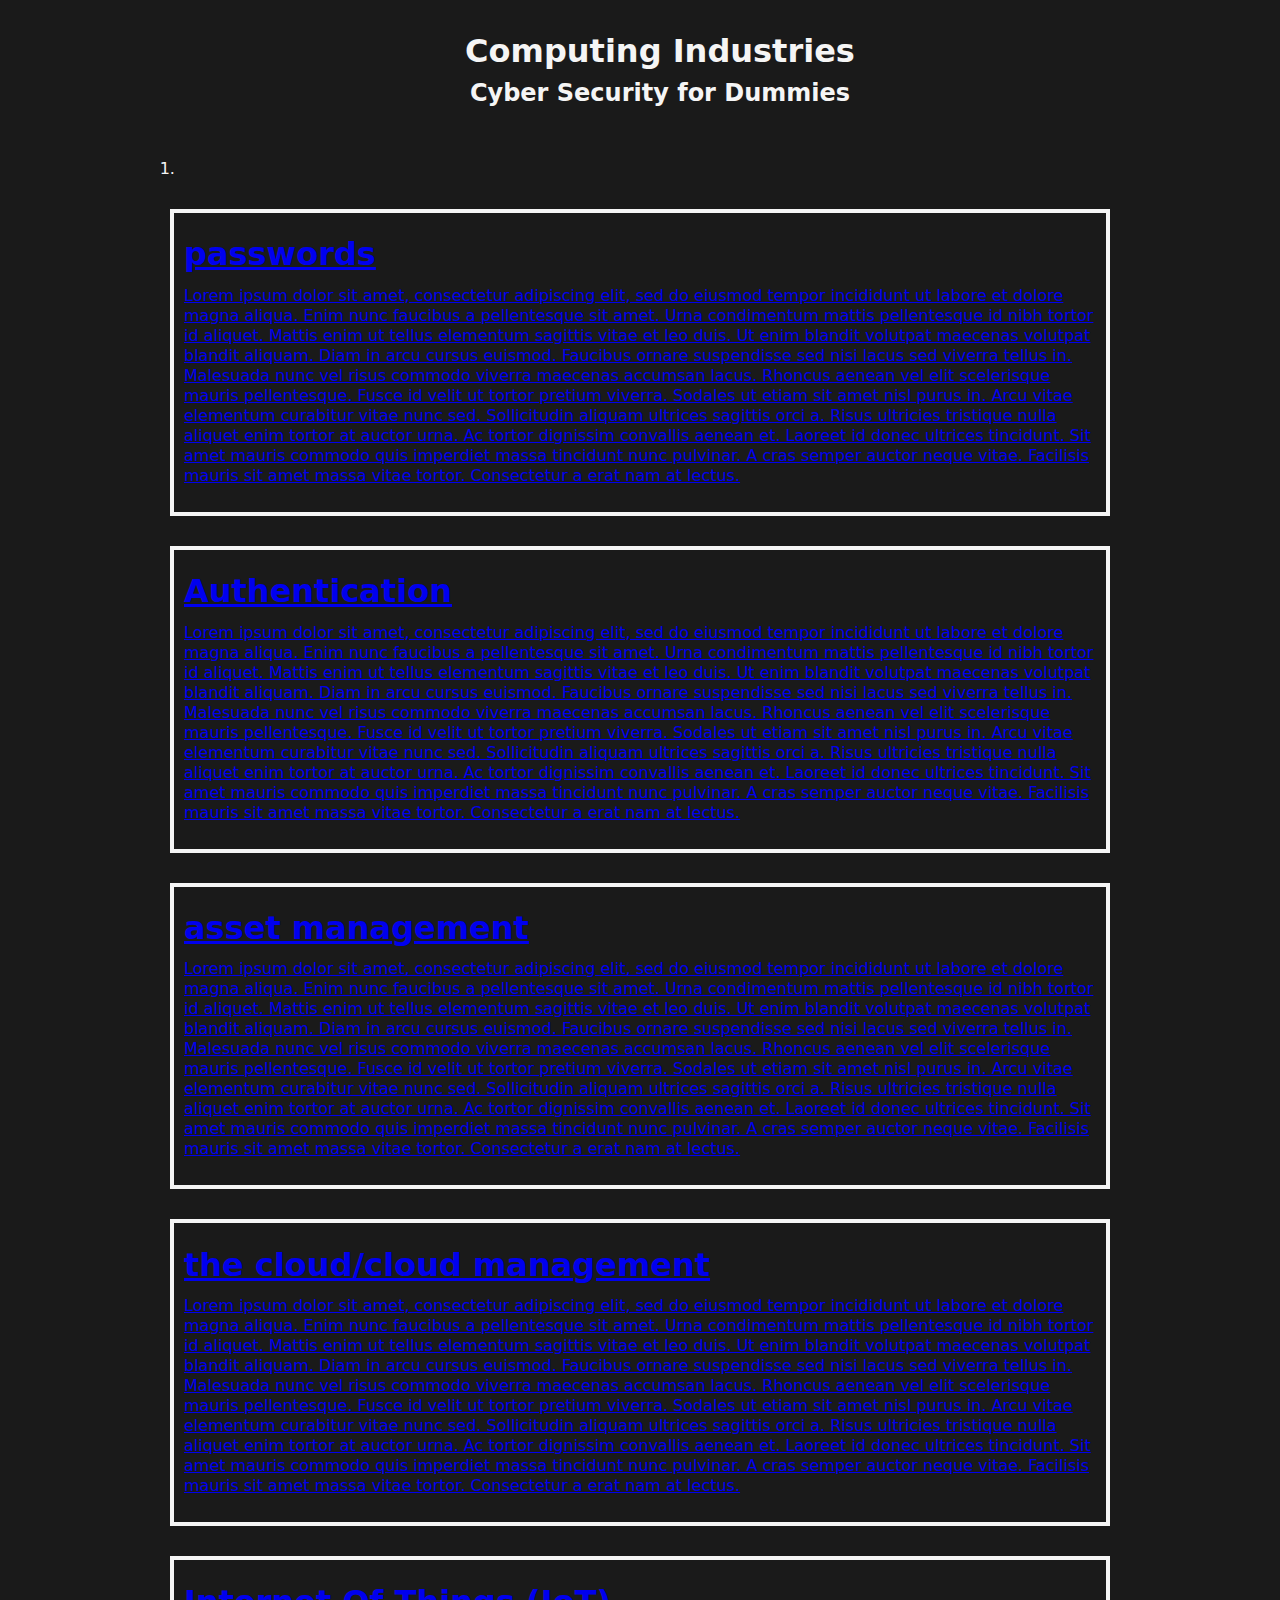
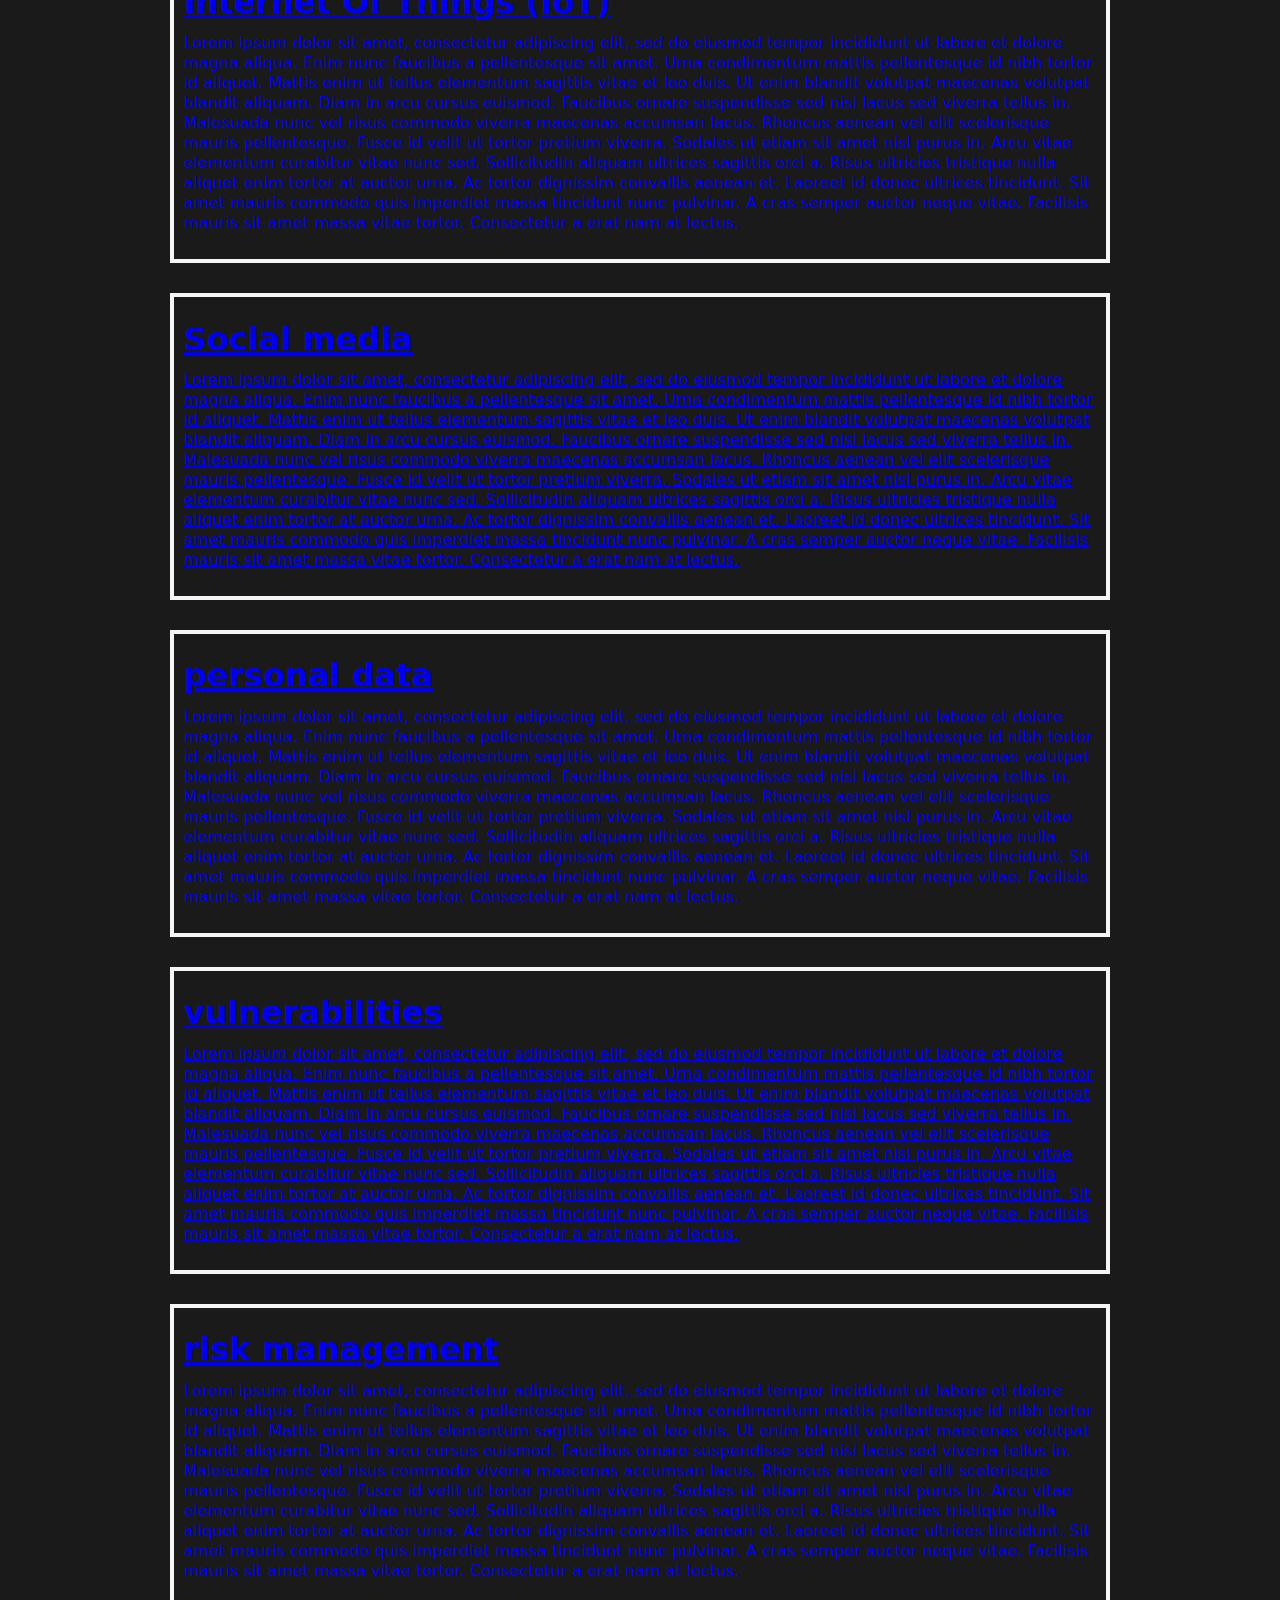
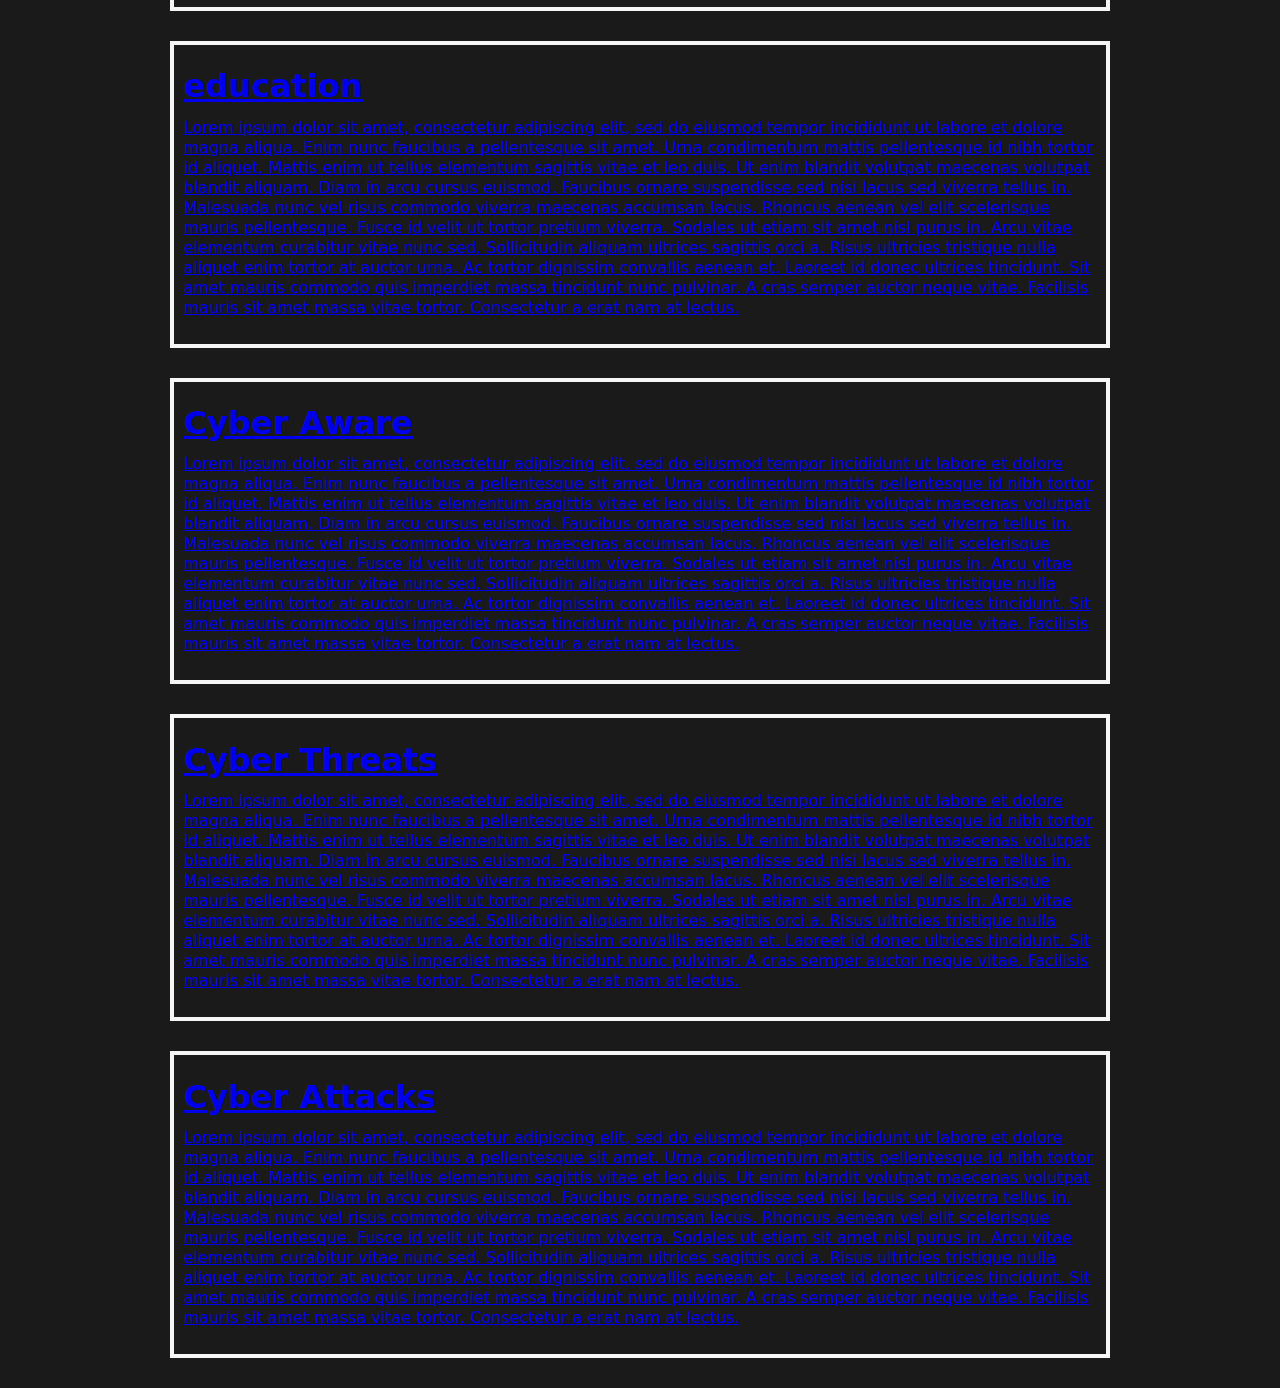
==== index.html @ a54376a1 "Merge branch 'master' of https://github.com/emberalive/cyber-web" ====
<!DOCTYPE html>
<head>
    <meta charset="utf-8" />
    <meta name="viewport" content="width-device-width, initial-scale-1" />
    <meta http-equiv="X-UA-Compatible" content="IE=7">
    <title>cyber security for kids</title>
    <link href="/CSS/normalize.min.css" rel="stylesheet">
    <link href="/CSS/styles.css" rel="stylesheet">
</head>
<html lang="en-gb">
    <body>
        <a id="top"></a>
        <div id="wrapper">
            <header class="banner banner-fluid">
                <h1>Computing Industries</h1>
                <h2>Cyber Security for Dummies</h2>
            </header>
            <nav class="menu">
                <ol>
                    <li class="lnk-txt"><a href="art-1"</li>
                </ol>
            </nav>
            <main>
                <article id="art-1">
                    <h1>passwords</h1>
                    <p>
                        Lorem ipsum dolor sit amet, consectetur adipiscing elit, sed do eiusmod tempor incididunt ut labore
                        et dolore magna aliqua. Enim nunc faucibus a pellentesque sit amet. Urna condimentum mattis
                        pellentesque id nibh tortor id aliquet. Mattis enim ut tellus elementum sagittis vitae et leo duis.
                        Ut enim blandit volutpat maecenas volutpat blandit aliquam. Diam in arcu cursus euismod. Faucibus
                        ornare suspendisse sed nisi lacus sed viverra tellus in. Malesuada nunc vel risus commodo viverra
                        maecenas accumsan lacus. Rhoncus aenean vel elit scelerisque mauris pellentesque. Fusce id velit ut
                        tortor pretium viverra. Sodales ut etiam sit amet nisl purus in. Arcu vitae elementum curabitur
                        vitae nunc sed. Sollicitudin aliquam ultrices sagittis orci a. Risus ultricies tristique nulla
                        aliquet enim tortor at auctor urna. Ac tortor dignissim convallis aenean et. Laoreet id donec
                        ultrices tincidunt. Sit amet mauris commodo quis imperdiet massa tincidunt nunc pulvinar. A cras
                        semper auctor neque vitae. Facilisis mauris sit amet massa vitae tortor. Consectetur a erat nam at
                        lectus.
                    </p>
                </article>
                <article id="art-2">
                    <h1>Authentication</h1>
                    <p>
                        Lorem ipsum dolor sit amet, consectetur adipiscing elit, sed do eiusmod tempor incididunt ut labore
                        et dolore magna aliqua. Enim nunc faucibus a pellentesque sit amet. Urna condimentum mattis
                        pellentesque id nibh tortor id aliquet. Mattis enim ut tellus elementum sagittis vitae et leo duis.
                        Ut enim blandit volutpat maecenas volutpat blandit aliquam. Diam in arcu cursus euismod. Faucibus
                        ornare suspendisse sed nisi lacus sed viverra tellus in. Malesuada nunc vel risus commodo viverra
                        maecenas accumsan lacus. Rhoncus aenean vel elit scelerisque mauris pellentesque. Fusce id velit ut
                        tortor pretium viverra. Sodales ut etiam sit amet nisl purus in. Arcu vitae elementum curabitur
                        vitae nunc sed. Sollicitudin aliquam ultrices sagittis orci a. Risus ultricies tristique nulla
                        aliquet enim tortor at auctor urna. Ac tortor dignissim convallis aenean et. Laoreet id donec
                        ultrices tincidunt. Sit amet mauris commodo quis imperdiet massa tincidunt nunc pulvinar. A cras
                        semper auctor neque vitae. Facilisis mauris sit amet massa vitae tortor. Consectetur a erat nam at
                        lectus.
                    </p>
                </article>
                <article id="art-3">
                    <h1>asset management</h1>
                    <p>
                        Lorem ipsum dolor sit amet, consectetur adipiscing elit, sed do eiusmod tempor incididunt ut labore
                        et dolore magna aliqua. Enim nunc faucibus a pellentesque sit amet. Urna condimentum mattis
                        pellentesque id nibh tortor id aliquet. Mattis enim ut tellus elementum sagittis vitae et leo duis.
                        Ut enim blandit volutpat maecenas volutpat blandit aliquam. Diam in arcu cursus euismod. Faucibus
                        ornare suspendisse sed nisi lacus sed viverra tellus in. Malesuada nunc vel risus commodo viverra
                        maecenas accumsan lacus. Rhoncus aenean vel elit scelerisque mauris pellentesque. Fusce id velit ut
                        tortor pretium viverra. Sodales ut etiam sit amet nisl purus in. Arcu vitae elementum curabitur
                        vitae nunc sed. Sollicitudin aliquam ultrices sagittis orci a. Risus ultricies tristique nulla
                        aliquet enim tortor at auctor urna. Ac tortor dignissim convallis aenean et. Laoreet id donec
                        ultrices tincidunt. Sit amet mauris commodo quis imperdiet massa tincidunt nunc pulvinar. A cras
                        semper auctor neque vitae. Facilisis mauris sit amet massa vitae tortor. Consectetur a erat nam at
                        lectus.
                    </p>
                </article>
                <article id="art-4">
                    <h1>the cloud/cloud management</h1>
                    <p>
                        Lorem ipsum dolor sit amet, consectetur adipiscing elit, sed do eiusmod tempor incididunt ut labore
                        et dolore magna aliqua. Enim nunc faucibus a pellentesque sit amet. Urna condimentum mattis
                        pellentesque id nibh tortor id aliquet. Mattis enim ut tellus elementum sagittis vitae et leo duis.
                        Ut enim blandit volutpat maecenas volutpat blandit aliquam. Diam in arcu cursus euismod. Faucibus
                        ornare suspendisse sed nisi lacus sed viverra tellus in. Malesuada nunc vel risus commodo viverra
                        maecenas accumsan lacus. Rhoncus aenean vel elit scelerisque mauris pellentesque. Fusce id velit ut
                        tortor pretium viverra. Sodales ut etiam sit amet nisl purus in. Arcu vitae elementum curabitur
                        vitae nunc sed. Sollicitudin aliquam ultrices sagittis orci a. Risus ultricies tristique nulla
                        aliquet enim tortor at auctor urna. Ac tortor dignissim convallis aenean et. Laoreet id donec
                        ultrices tincidunt. Sit amet mauris commodo quis imperdiet massa tincidunt nunc pulvinar. A cras
                        semper auctor neque vitae. Facilisis mauris sit amet massa vitae tortor. Consectetur a erat nam at
                        lectus.
                    </p>
                </article>
                <article id="art-5">
                    <h1>Internet Of Things (IoT)</h1>
                    <p>
                        Lorem ipsum dolor sit amet, consectetur adipiscing elit, sed do eiusmod tempor incididunt ut labore
                        et dolore magna aliqua. Enim nunc faucibus a pellentesque sit amet. Urna condimentum mattis
                        pellentesque id nibh tortor id aliquet. Mattis enim ut tellus elementum sagittis vitae et leo duis.
                        Ut enim blandit volutpat maecenas volutpat blandit aliquam. Diam in arcu cursus euismod. Faucibus
                        ornare suspendisse sed nisi lacus sed viverra tellus in. Malesuada nunc vel risus commodo viverra
                        maecenas accumsan lacus. Rhoncus aenean vel elit scelerisque mauris pellentesque. Fusce id velit ut
                        tortor pretium viverra. Sodales ut etiam sit amet nisl purus in. Arcu vitae elementum curabitur
                        vitae nunc sed. Sollicitudin aliquam ultrices sagittis orci a. Risus ultricies tristique nulla
                        aliquet enim tortor at auctor urna. Ac tortor dignissim convallis aenean et. Laoreet id donec
                        ultrices tincidunt. Sit amet mauris commodo quis imperdiet massa tincidunt nunc pulvinar. A cras
                        semper auctor neque vitae. Facilisis mauris sit amet massa vitae tortor. Consectetur a erat nam at
                        lectus.
                    </p>
                </article>
                <article>
                    <h1>Social media</h1>
                    <p>
                        Lorem ipsum dolor sit amet, consectetur adipiscing elit, sed do eiusmod tempor incididunt ut labore
                        et dolore magna aliqua. Enim nunc faucibus a pellentesque sit amet. Urna condimentum mattis
                        pellentesque id nibh tortor id aliquet. Mattis enim ut tellus elementum sagittis vitae et leo duis.
                        Ut enim blandit volutpat maecenas volutpat blandit aliquam. Diam in arcu cursus euismod. Faucibus
                        ornare suspendisse sed nisi lacus sed viverra tellus in. Malesuada nunc vel risus commodo viverra
                        maecenas accumsan lacus. Rhoncus aenean vel elit scelerisque mauris pellentesque. Fusce id velit ut
                        tortor pretium viverra. Sodales ut etiam sit amet nisl purus in. Arcu vitae elementum curabitur
                        vitae nunc sed. Sollicitudin aliquam ultrices sagittis orci a. Risus ultricies tristique nulla
                        aliquet enim tortor at auctor urna. Ac tortor dignissim convallis aenean et. Laoreet id donec
                        ultrices tincidunt. Sit amet mauris commodo quis imperdiet massa tincidunt nunc pulvinar. A cras
                        semper auctor neque vitae. Facilisis mauris sit amet massa vitae tortor. Consectetur a erat nam at
                        lectus.
                    </p>
                </article>
                <article>
                    <h1>personal data</h1>
                    <p>
                        Lorem ipsum dolor sit amet, consectetur adipiscing elit, sed do eiusmod tempor incididunt ut labore
                        et dolore magna aliqua. Enim nunc faucibus a pellentesque sit amet. Urna condimentum mattis
                        pellentesque id nibh tortor id aliquet. Mattis enim ut tellus elementum sagittis vitae et leo duis.
                        Ut enim blandit volutpat maecenas volutpat blandit aliquam. Diam in arcu cursus euismod. Faucibus
                        ornare suspendisse sed nisi lacus sed viverra tellus in. Malesuada nunc vel risus commodo viverra
                        maecenas accumsan lacus. Rhoncus aenean vel elit scelerisque mauris pellentesque. Fusce id velit ut
                        tortor pretium viverra. Sodales ut etiam sit amet nisl purus in. Arcu vitae elementum curabitur
                        vitae nunc sed. Sollicitudin aliquam ultrices sagittis orci a. Risus ultricies tristique nulla
                        aliquet enim tortor at auctor urna. Ac tortor dignissim convallis aenean et. Laoreet id donec
                        ultrices tincidunt. Sit amet mauris commodo quis imperdiet massa tincidunt nunc pulvinar. A cras
                        semper auctor neque vitae. Facilisis mauris sit amet massa vitae tortor. Consectetur a erat nam at
                        lectus.
                    </p>
                </article>
                <article>
                    <h1>vulnerabilities</h1>
                    <p>
                        Lorem ipsum dolor sit amet, consectetur adipiscing elit, sed do eiusmod tempor incididunt ut labore
                        et dolore magna aliqua. Enim nunc faucibus a pellentesque sit amet. Urna condimentum mattis
                        pellentesque id nibh tortor id aliquet. Mattis enim ut tellus elementum sagittis vitae et leo duis.
                        Ut enim blandit volutpat maecenas volutpat blandit aliquam. Diam in arcu cursus euismod. Faucibus
                        ornare suspendisse sed nisi lacus sed viverra tellus in. Malesuada nunc vel risus commodo viverra
                        maecenas accumsan lacus. Rhoncus aenean vel elit scelerisque mauris pellentesque. Fusce id velit ut
                        tortor pretium viverra. Sodales ut etiam sit amet nisl purus in. Arcu vitae elementum curabitur
                        vitae nunc sed. Sollicitudin aliquam ultrices sagittis orci a. Risus ultricies tristique nulla
                        aliquet enim tortor at auctor urna. Ac tortor dignissim convallis aenean et. Laoreet id donec
                        ultrices tincidunt. Sit amet mauris commodo quis imperdiet massa tincidunt nunc pulvinar. A cras
                        semper auctor neque vitae. Facilisis mauris sit amet massa vitae tortor. Consectetur a erat nam at
                        lectus.
                    </p>
                </article>
                <article>
                    <h1>risk management</h1>
                    <p>
                        Lorem ipsum dolor sit amet, consectetur adipiscing elit, sed do eiusmod tempor incididunt ut labore
                        et dolore magna aliqua. Enim nunc faucibus a pellentesque sit amet. Urna condimentum mattis
                        pellentesque id nibh tortor id aliquet. Mattis enim ut tellus elementum sagittis vitae et leo duis.
                        Ut enim blandit volutpat maecenas volutpat blandit aliquam. Diam in arcu cursus euismod. Faucibus
                        ornare suspendisse sed nisi lacus sed viverra tellus in. Malesuada nunc vel risus commodo viverra
                        maecenas accumsan lacus. Rhoncus aenean vel elit scelerisque mauris pellentesque. Fusce id velit ut
                        tortor pretium viverra. Sodales ut etiam sit amet nisl purus in. Arcu vitae elementum curabitur
                        vitae nunc sed. Sollicitudin aliquam ultrices sagittis orci a. Risus ultricies tristique nulla
                        aliquet enim tortor at auctor urna. Ac tortor dignissim convallis aenean et. Laoreet id donec
                        ultrices tincidunt. Sit amet mauris commodo quis imperdiet massa tincidunt nunc pulvinar. A cras
                        semper auctor neque vitae. Facilisis mauris sit amet massa vitae tortor. Consectetur a erat nam at
                        lectus.
                    </p>
                </article>
                <article>
                    <h1>education</h1>
                    <p>
                        Lorem ipsum dolor sit amet, consectetur adipiscing elit, sed do eiusmod tempor incididunt ut labore
                        et dolore magna aliqua. Enim nunc faucibus a pellentesque sit amet. Urna condimentum mattis
                        pellentesque id nibh tortor id aliquet. Mattis enim ut tellus elementum sagittis vitae et leo duis.
                        Ut enim blandit volutpat maecenas volutpat blandit aliquam. Diam in arcu cursus euismod. Faucibus
                        ornare suspendisse sed nisi lacus sed viverra tellus in. Malesuada nunc vel risus commodo viverra
                        maecenas accumsan lacus. Rhoncus aenean vel elit scelerisque mauris pellentesque. Fusce id velit ut
                        tortor pretium viverra. Sodales ut etiam sit amet nisl purus in. Arcu vitae elementum curabitur
                        vitae nunc sed. Sollicitudin aliquam ultrices sagittis orci a. Risus ultricies tristique nulla
                        aliquet enim tortor at auctor urna. Ac tortor dignissim convallis aenean et. Laoreet id donec
                        ultrices tincidunt. Sit amet mauris commodo quis imperdiet massa tincidunt nunc pulvinar. A cras
                        semper auctor neque vitae. Facilisis mauris sit amet massa vitae tortor. Consectetur a erat nam at
                        lectus.
                    </p>
                </article>
                <article>
                    <h1>Cyber Aware</h1>
                    <p>
                        Lorem ipsum dolor sit amet, consectetur adipiscing elit, sed do eiusmod tempor incididunt ut labore
                        et dolore magna aliqua. Enim nunc faucibus a pellentesque sit amet. Urna condimentum mattis
                        pellentesque id nibh tortor id aliquet. Mattis enim ut tellus elementum sagittis vitae et leo duis.
                        Ut enim blandit volutpat maecenas volutpat blandit aliquam. Diam in arcu cursus euismod. Faucibus
                        ornare suspendisse sed nisi lacus sed viverra tellus in. Malesuada nunc vel risus commodo viverra
                        maecenas accumsan lacus. Rhoncus aenean vel elit scelerisque mauris pellentesque. Fusce id velit ut
                        tortor pretium viverra. Sodales ut etiam sit amet nisl purus in. Arcu vitae elementum curabitur
                        vitae nunc sed. Sollicitudin aliquam ultrices sagittis orci a. Risus ultricies tristique nulla
                        aliquet enim tortor at auctor urna. Ac tortor dignissim convallis aenean et. Laoreet id donec
                        ultrices tincidunt. Sit amet mauris commodo quis imperdiet massa tincidunt nunc pulvinar. A cras
                        semper auctor neque vitae. Facilisis mauris sit amet massa vitae tortor. Consectetur a erat nam at
                        lectus.
                    </p>
                </article>
                <article>
                    <h1>Cyber Threats</h1>
                    <p>
                        Lorem ipsum dolor sit amet, consectetur adipiscing elit, sed do eiusmod tempor incididunt ut labore
                        et dolore magna aliqua. Enim nunc faucibus a pellentesque sit amet. Urna condimentum mattis
                        pellentesque id nibh tortor id aliquet. Mattis enim ut tellus elementum sagittis vitae et leo duis.
                        Ut enim blandit volutpat maecenas volutpat blandit aliquam. Diam in arcu cursus euismod. Faucibus
                        ornare suspendisse sed nisi lacus sed viverra tellus in. Malesuada nunc vel risus commodo viverra
                        maecenas accumsan lacus. Rhoncus aenean vel elit scelerisque mauris pellentesque. Fusce id velit ut
                        tortor pretium viverra. Sodales ut etiam sit amet nisl purus in. Arcu vitae elementum curabitur
                        vitae nunc sed. Sollicitudin aliquam ultrices sagittis orci a. Risus ultricies tristique nulla
                        aliquet enim tortor at auctor urna. Ac tortor dignissim convallis aenean et. Laoreet id donec
                        ultrices tincidunt. Sit amet mauris commodo quis imperdiet massa tincidunt nunc pulvinar. A cras
                        semper auctor neque vitae. Facilisis mauris sit amet massa vitae tortor. Consectetur a erat nam at
                        lectus.
                    </p>
                </article>
                <article>
                    <h1>Cyber Attacks</h1>
                    <p>
                        Lorem ipsum dolor sit amet, consectetur adipiscing elit, sed do eiusmod tempor incididunt ut labore
                        et dolore magna aliqua. Enim nunc faucibus a pellentesque sit amet. Urna condimentum mattis
                        pellentesque id nibh tortor id aliquet. Mattis enim ut tellus elementum sagittis vitae et leo duis.
                        Ut enim blandit volutpat maecenas volutpat blandit aliquam. Diam in arcu cursus euismod. Faucibus
                        ornare suspendisse sed nisi lacus sed viverra tellus in. Malesuada nunc vel risus commodo viverra
                        maecenas accumsan lacus. Rhoncus aenean vel elit scelerisque mauris pellentesque. Fusce id velit ut
                        tortor pretium viverra. Sodales ut etiam sit amet nisl purus in. Arcu vitae elementum curabitur
                        vitae nunc sed. Sollicitudin aliquam ultrices sagittis orci a. Risus ultricies tristique nulla
                        aliquet enim tortor at auctor urna. Ac tortor dignissim convallis aenean et. Laoreet id donec
                        ultrices tincidunt. Sit amet mauris commodo quis imperdiet massa tincidunt nunc pulvinar. A cras
                        semper auctor neque vitae. Facilisis mauris sit amet massa vitae tortor. Consectetur a erat nam at
                        lectus.
                    </p>
                </article>
            </main>
        </div>
    </body>
</html>
---- CSS/styles.css ----
:root {
    --background: #1a1a1a;
    --primary: whitesmoke;
}

body {
    background-color: var(--background);
    font-family: "system-ui", sans-serif;
    line-height: 20px;
    color: var(--primary);
}

header {
    background-color: var(--background);
}

header.banner {
    color: whitesmoke;
    text-align: center;
    background-size: cover;
    padding: 2%;
}

.banner-fluid{
    width: 100%;
    max-width: 1000px;
}

article {
    padding: 1%;
    margin: 3%;
    background-color: var(--background);
    border: solid 4px whitesmoke;
}

#wrapper {
    max-width: 1000px;
    margin: 0 auto;
    padding: 0 20px;
}
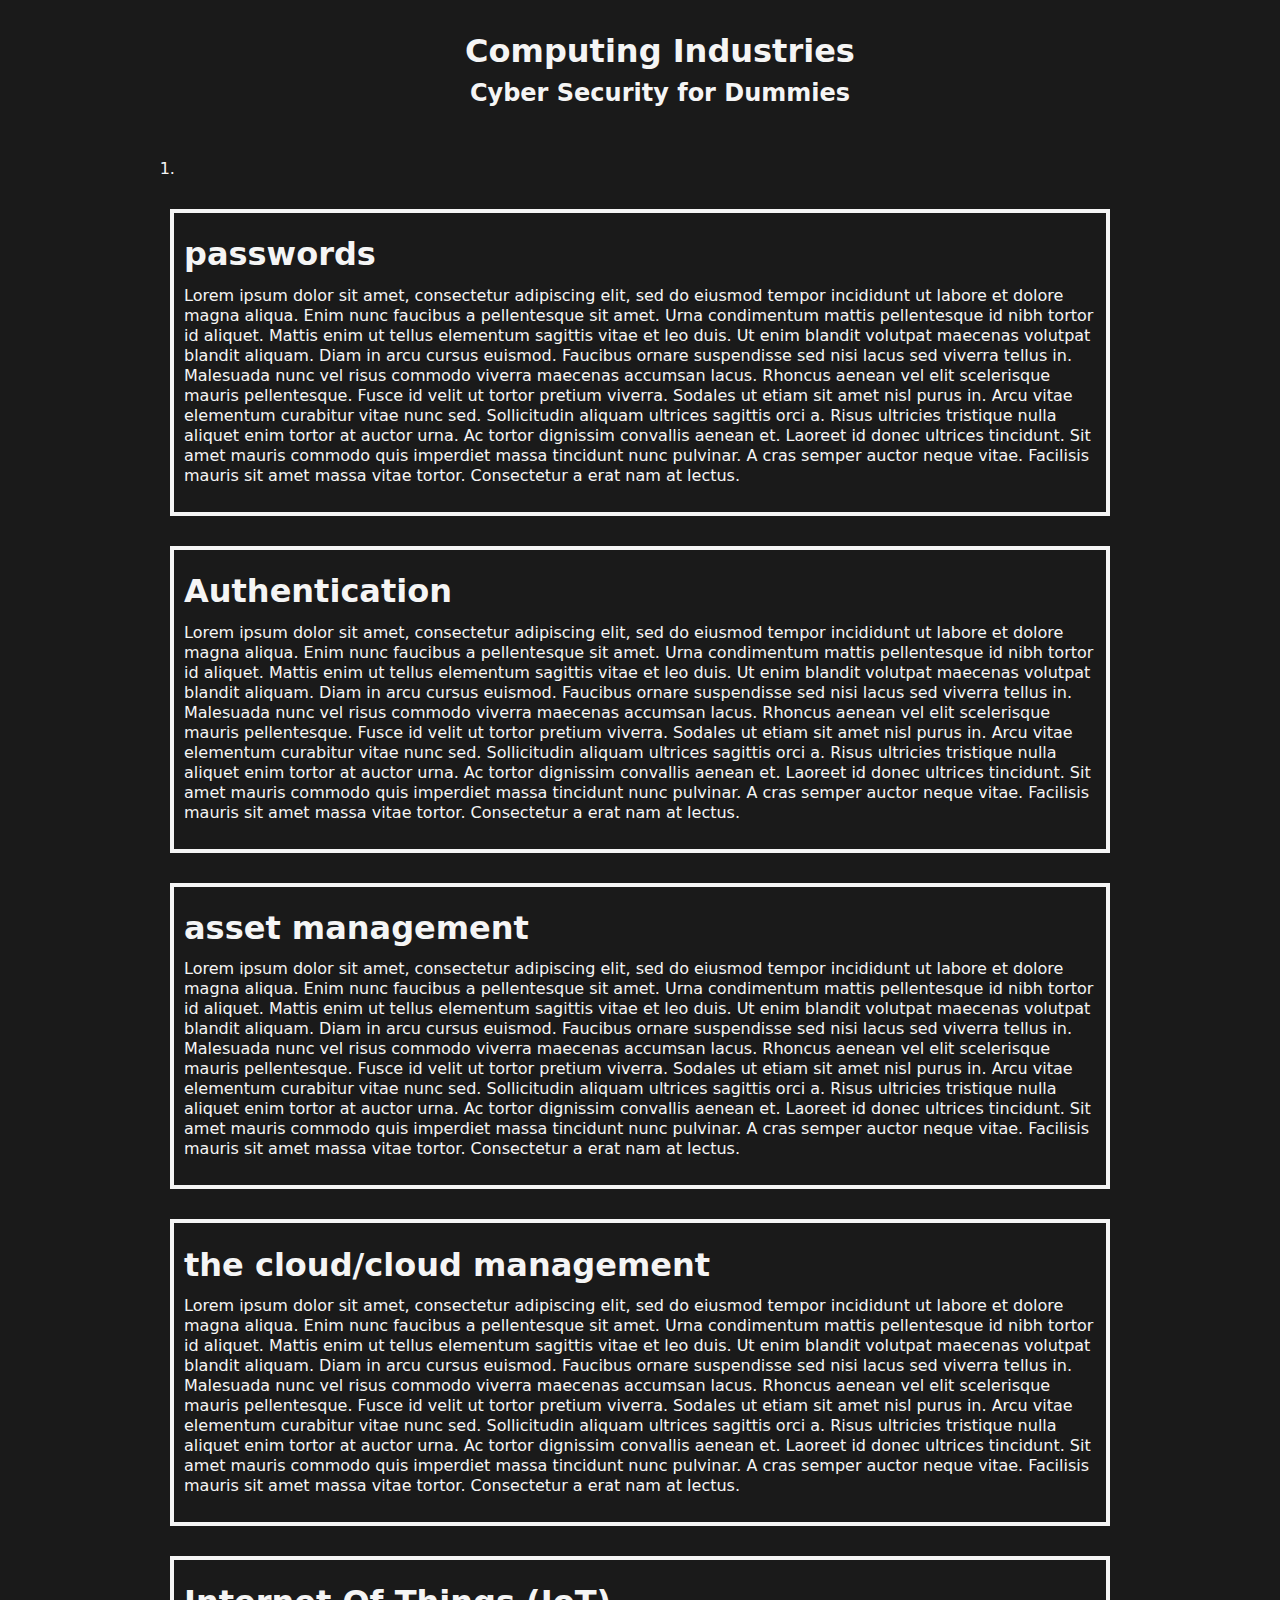
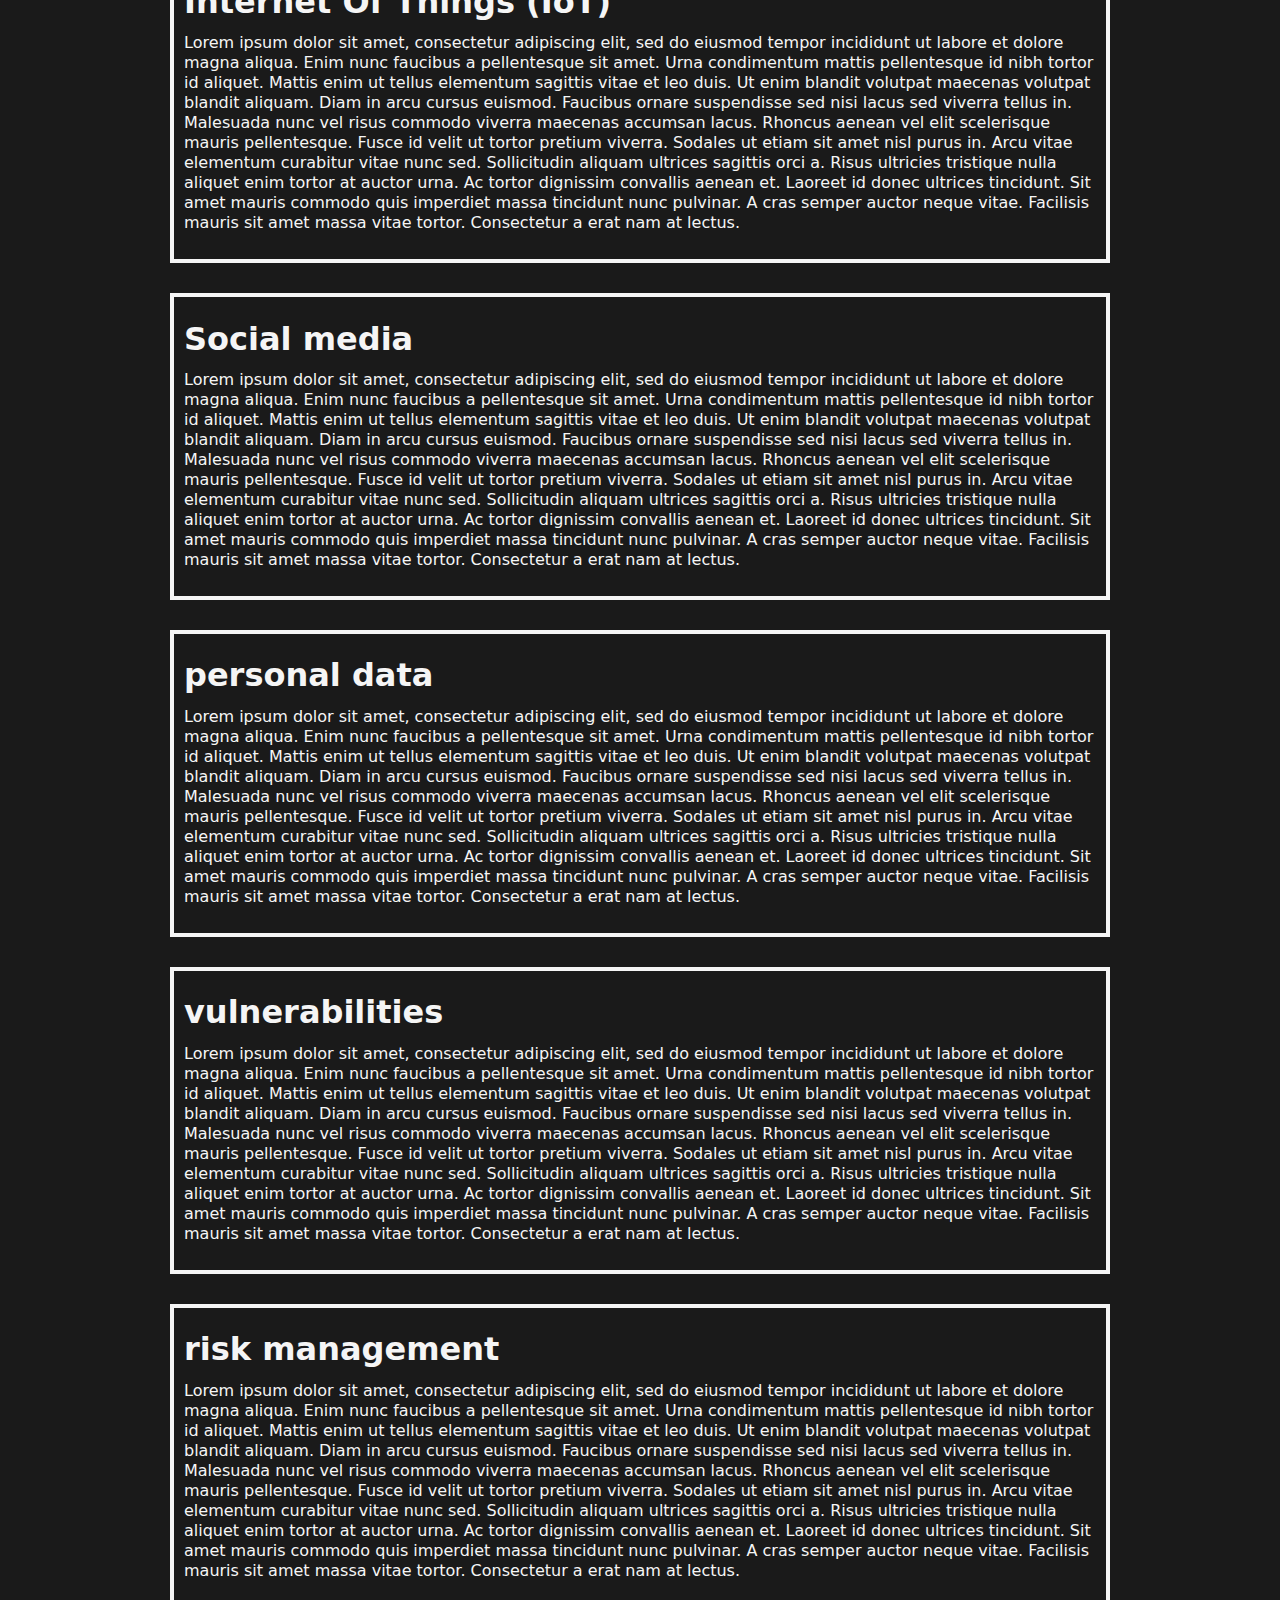
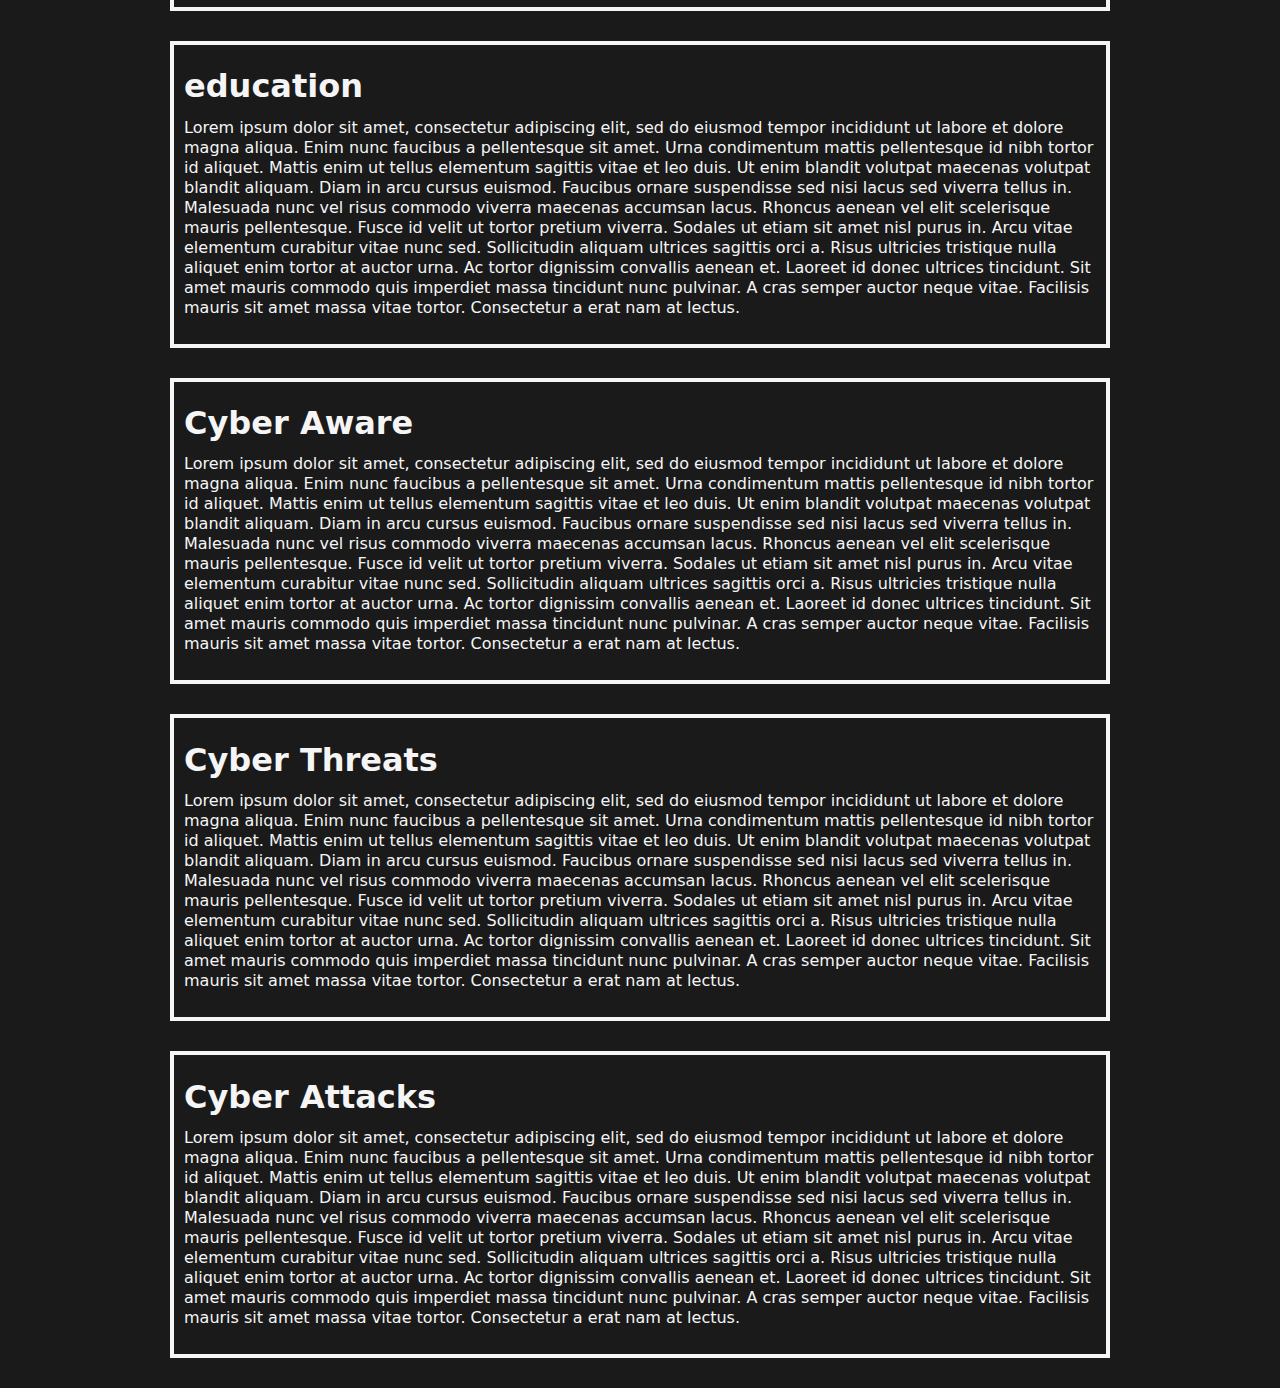
==== commit 65aa8c2c: "im silly 2" ====
--- a/index.html
+++ b/index.html
@@ -17,7 +17,7 @@
             </header>
             <nav class="menu">
                 <ol>
-                    <li class="lnk-txt"><a href="art-1"</li>
+                    <li class="lnk-txt"><a href="art-1"></a></li>
                 </ol>
             </nav>
             <main>
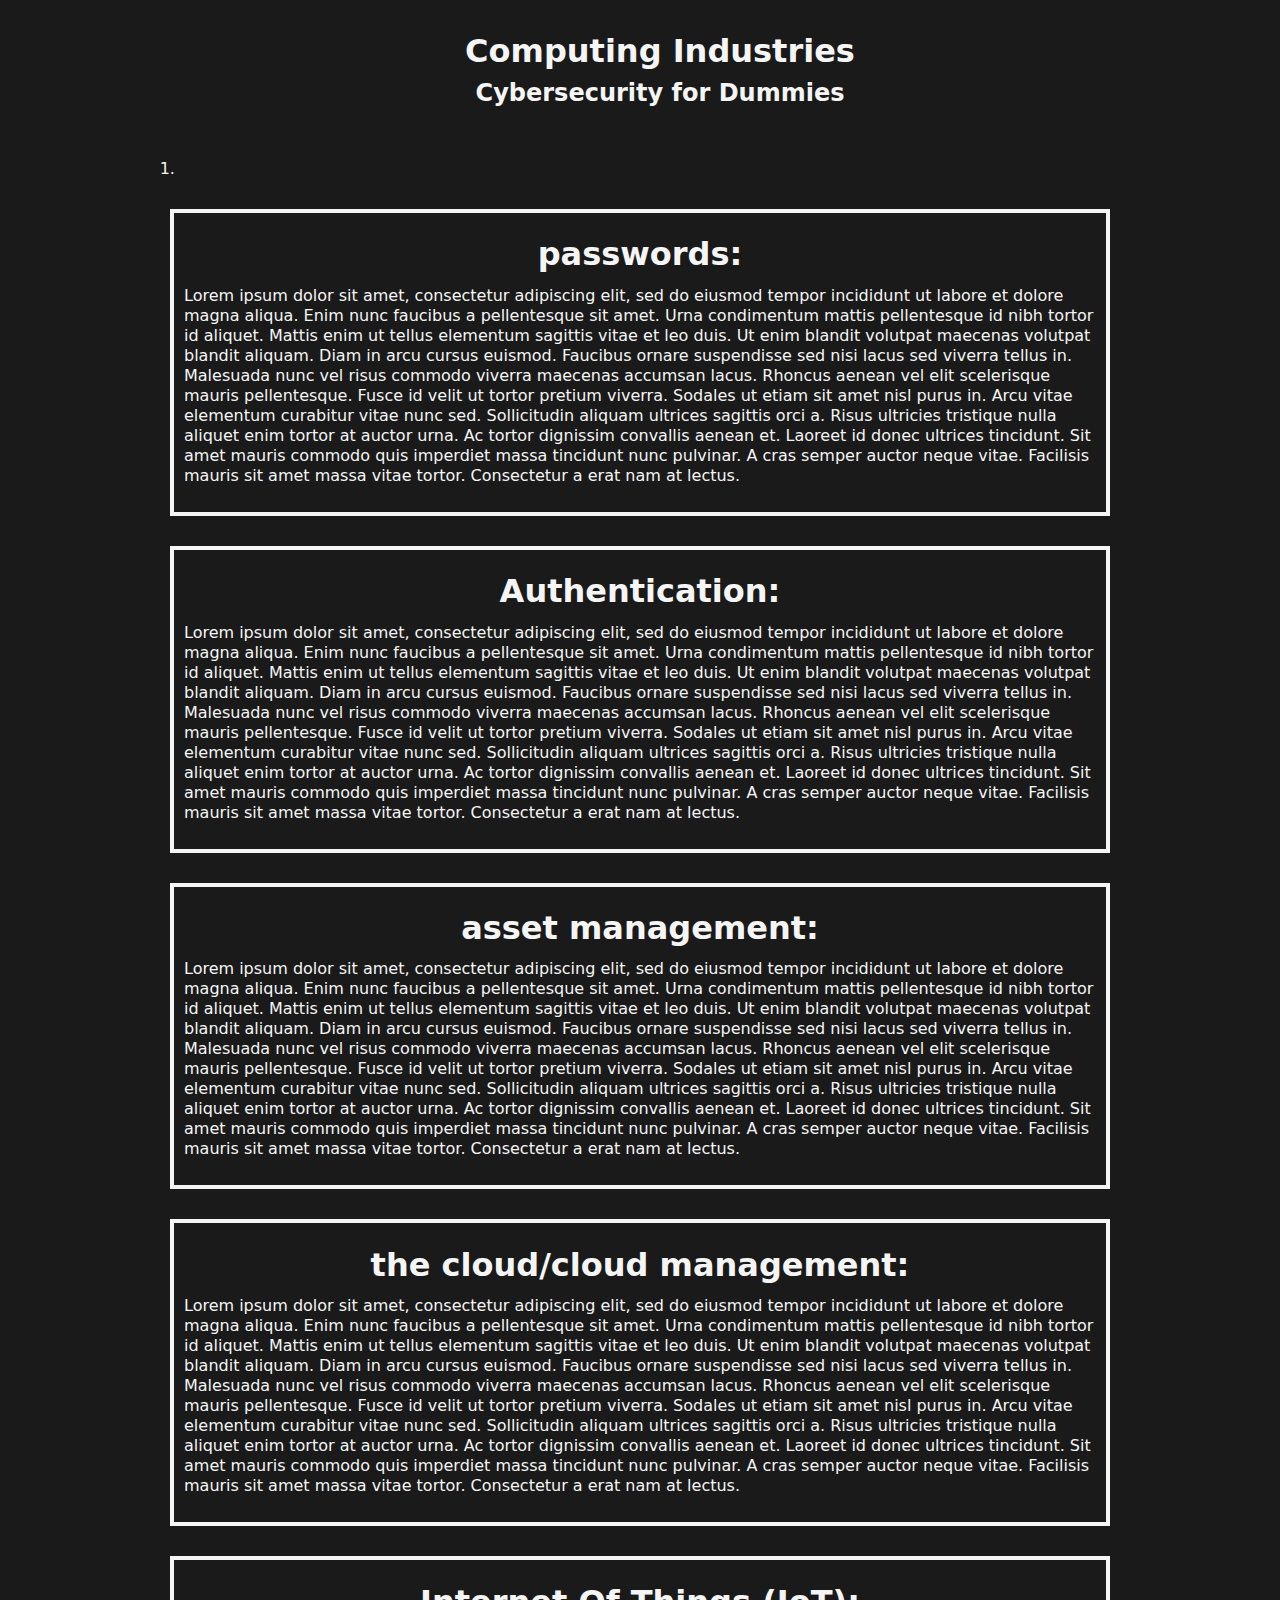
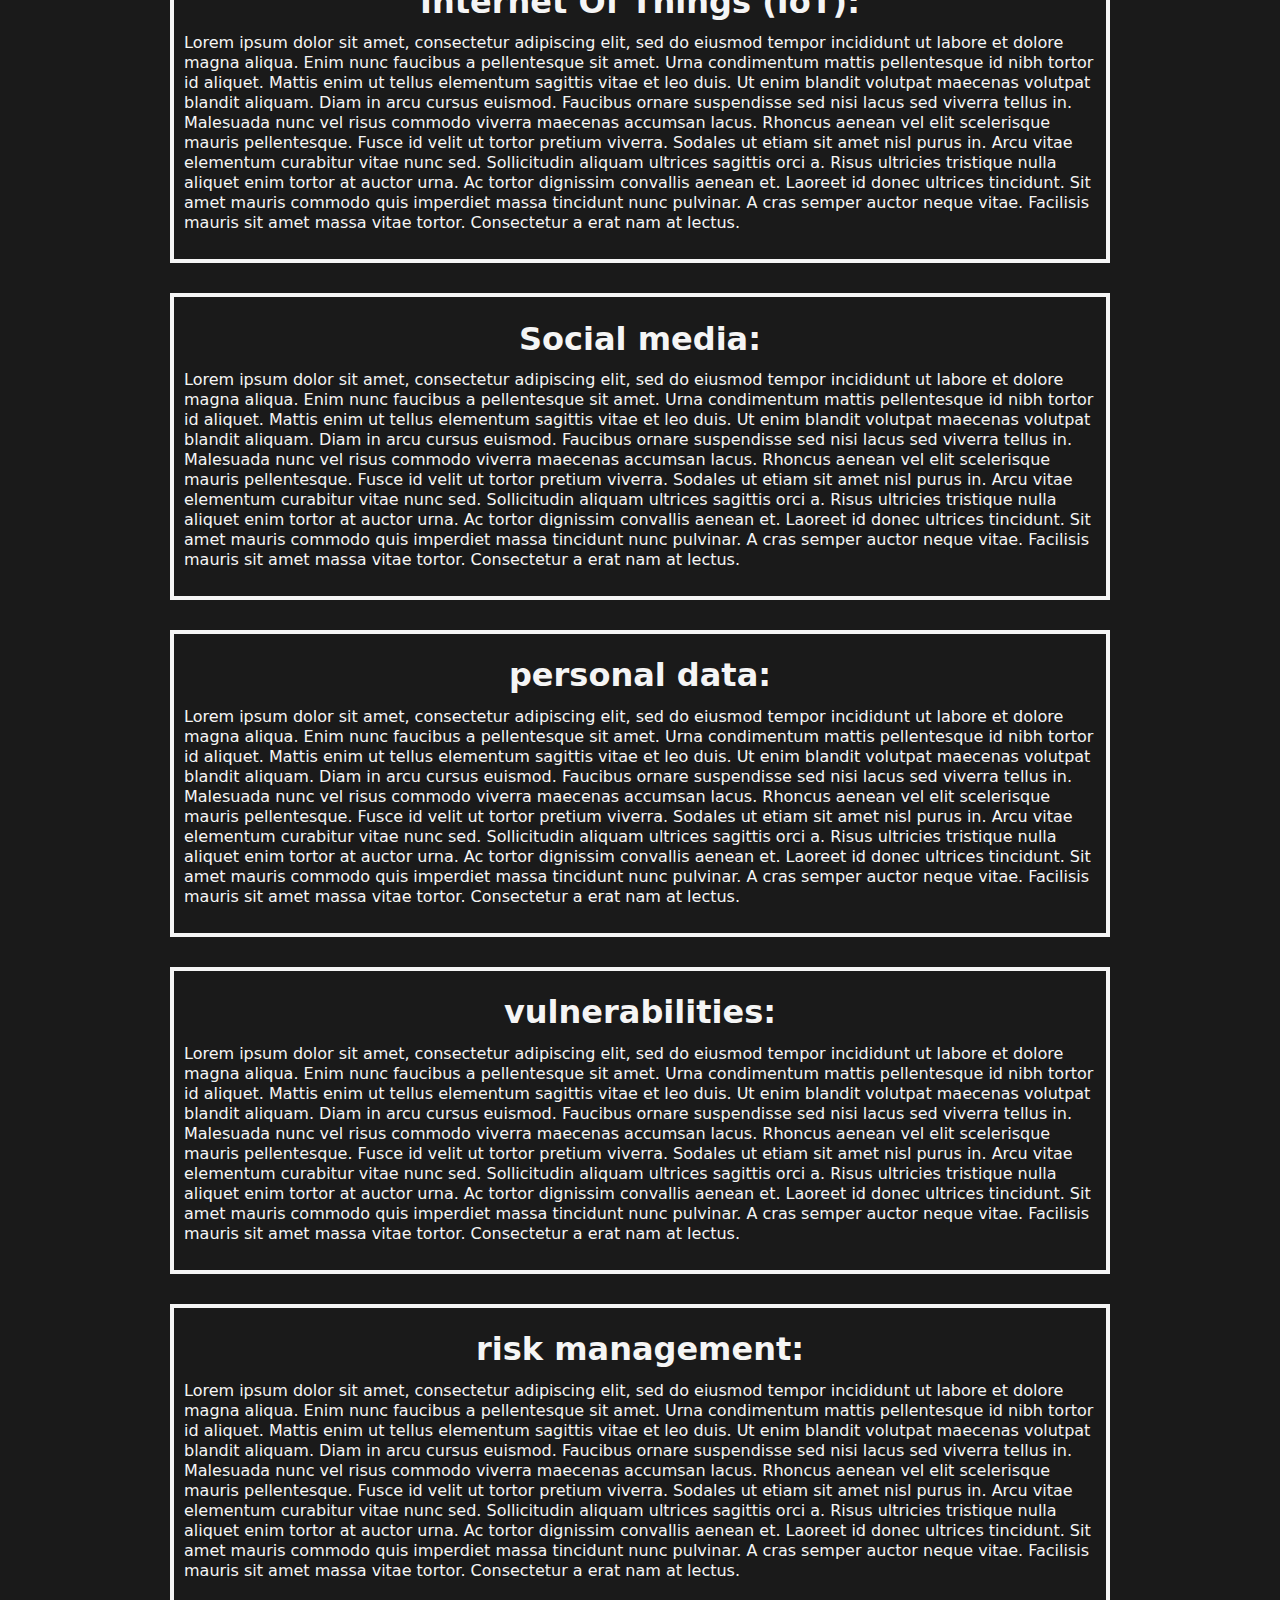
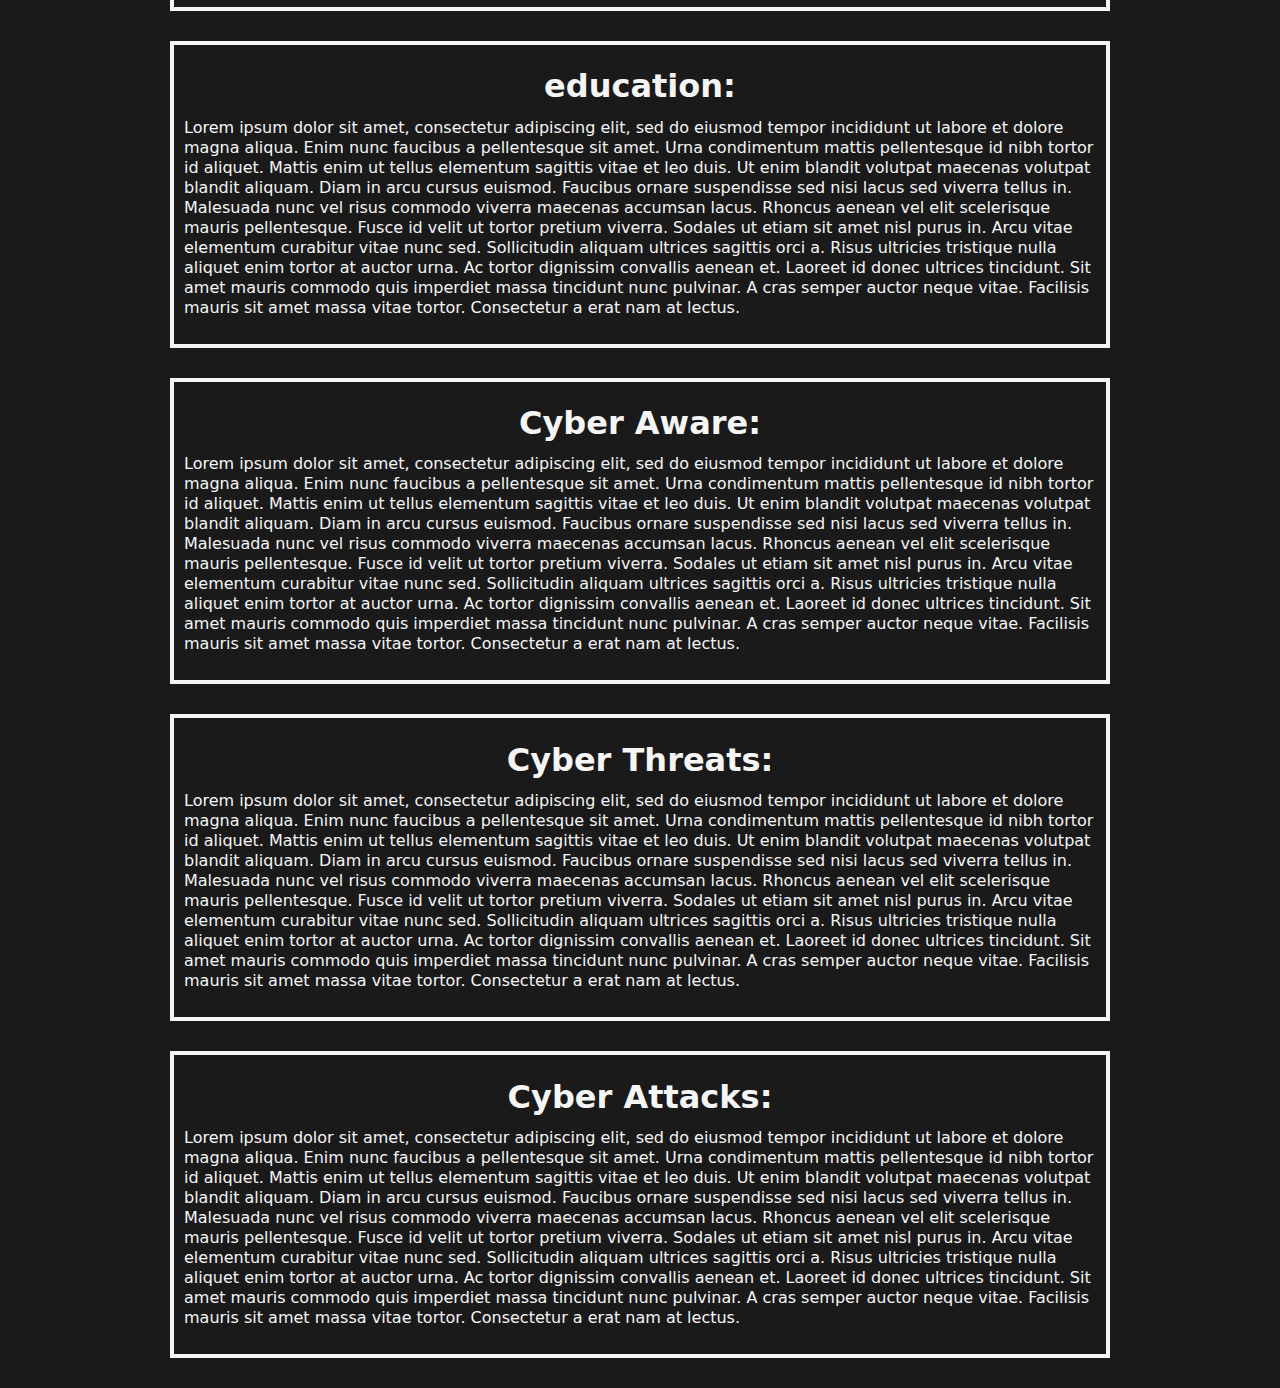
==== commit 98954ae3: "fix stray tags" ====
--- a/index.html
+++ b/index.html
@@ -1,19 +1,19 @@
 <!DOCTYPE html>
-<head>
-    <meta charset="utf-8" />
-    <meta name="viewport" content="width-device-width, initial-scale-1" />
-    <meta http-equiv="X-UA-Compatible" content="IE=7">
-    <title>cyber security for kids</title>
-    <link href="/CSS/normalize.min.css" rel="stylesheet">
-    <link href="/CSS/styles.css" rel="stylesheet">
-</head>
 <html lang="en-gb">
+    <head>
+        <meta charset="utf-8" />
+        <meta name="viewport" content="width-device-width, initial-scale-1" />
+        <meta http-equiv="X-UA-Compatible" content="IE=7">
+        <title>Cybersecurity for kids</title>
+        <link href="/CSS/normalize.min.css" rel="stylesheet">
+        <link href="/CSS/styles.css" rel="stylesheet">
+    </head>
     <body>
         <a id="top"></a>
         <div id="wrapper">
             <header class="banner banner-fluid">
                 <h1>Computing Industries</h1>
-                <h2>Cyber Security for Dummies</h2>
+                <h2>Cybersecurity for Dummies</h2>
             </header>
             <nav class="menu">
                 <ol>
--- a/CSS/styles.css
+++ b/CSS/styles.css
@@ -33,6 +33,14 @@
     border: solid 4px whitesmoke;
 }
 
+article > h1 {
+    text-align: center;
+}
+
+article > h1::after {
+    content: ":";
+}
+
 #wrapper {
     max-width: 1000px;
     margin: 0 auto;
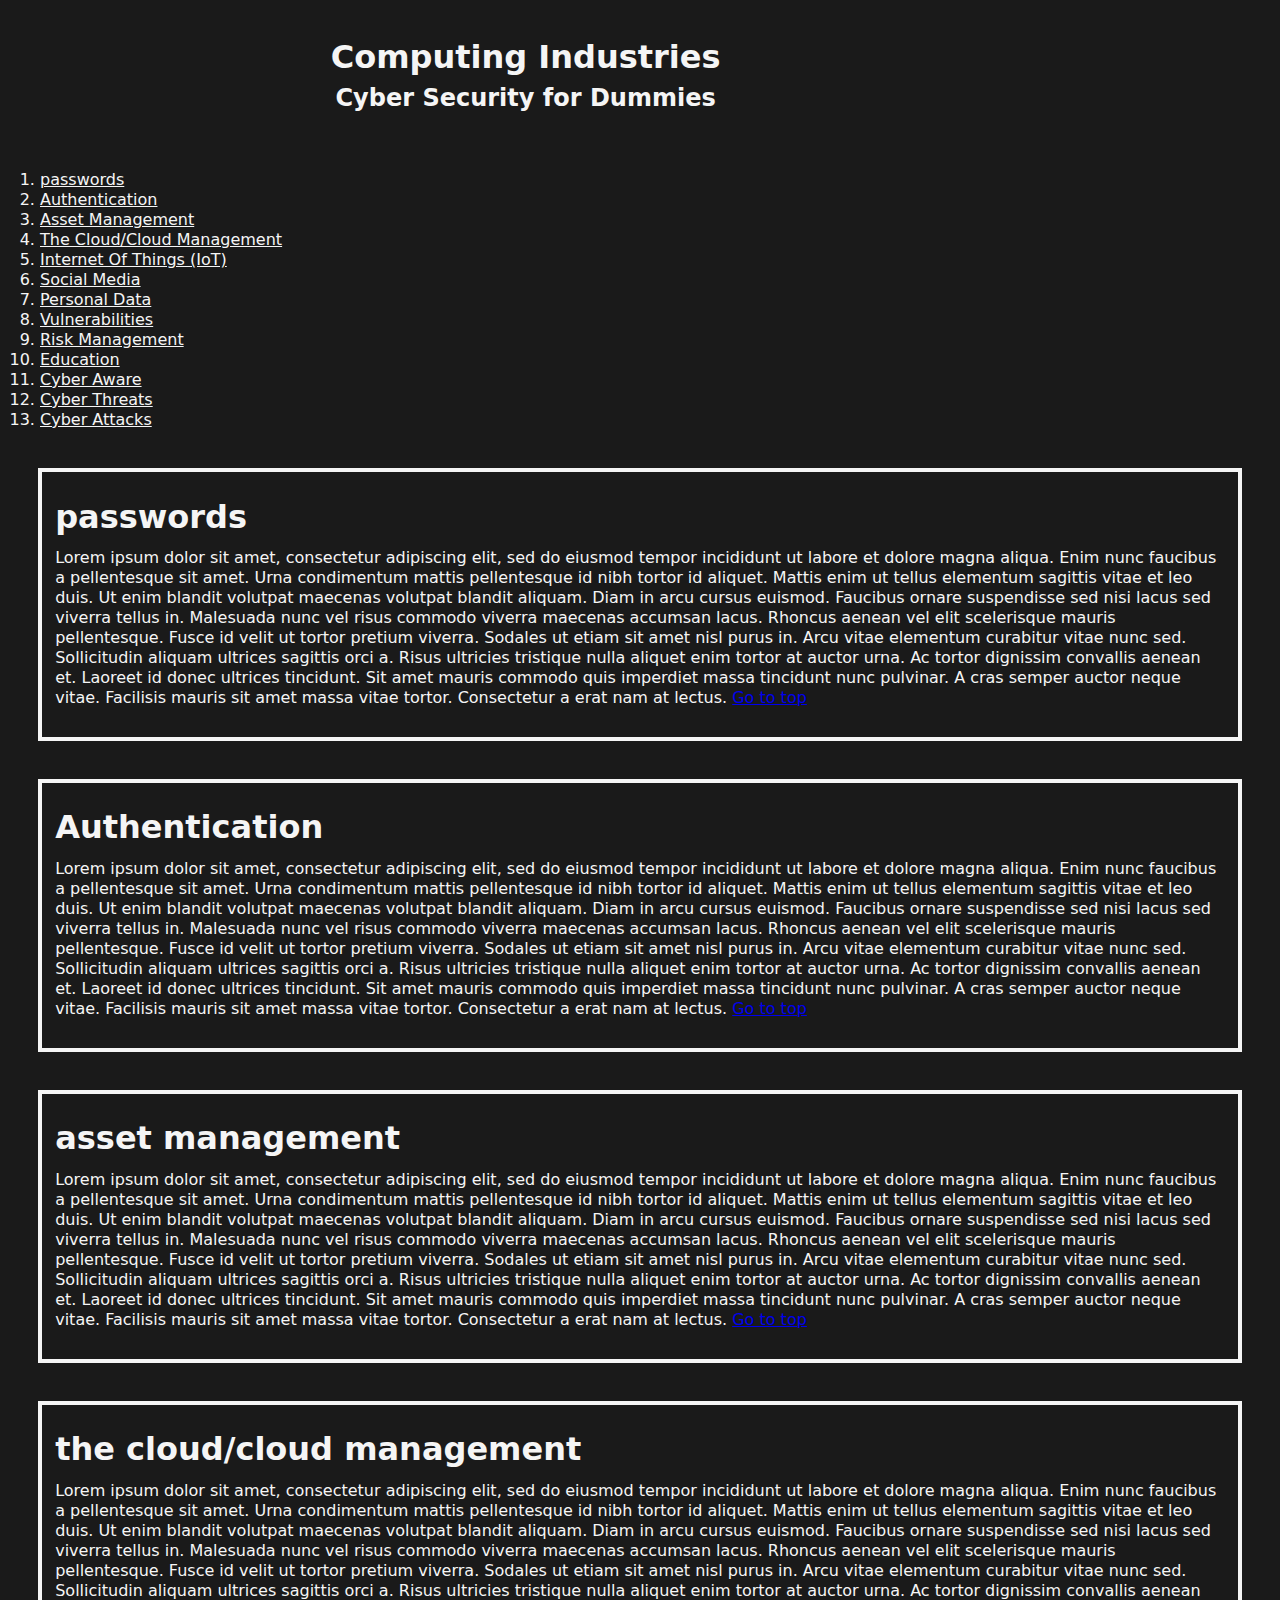
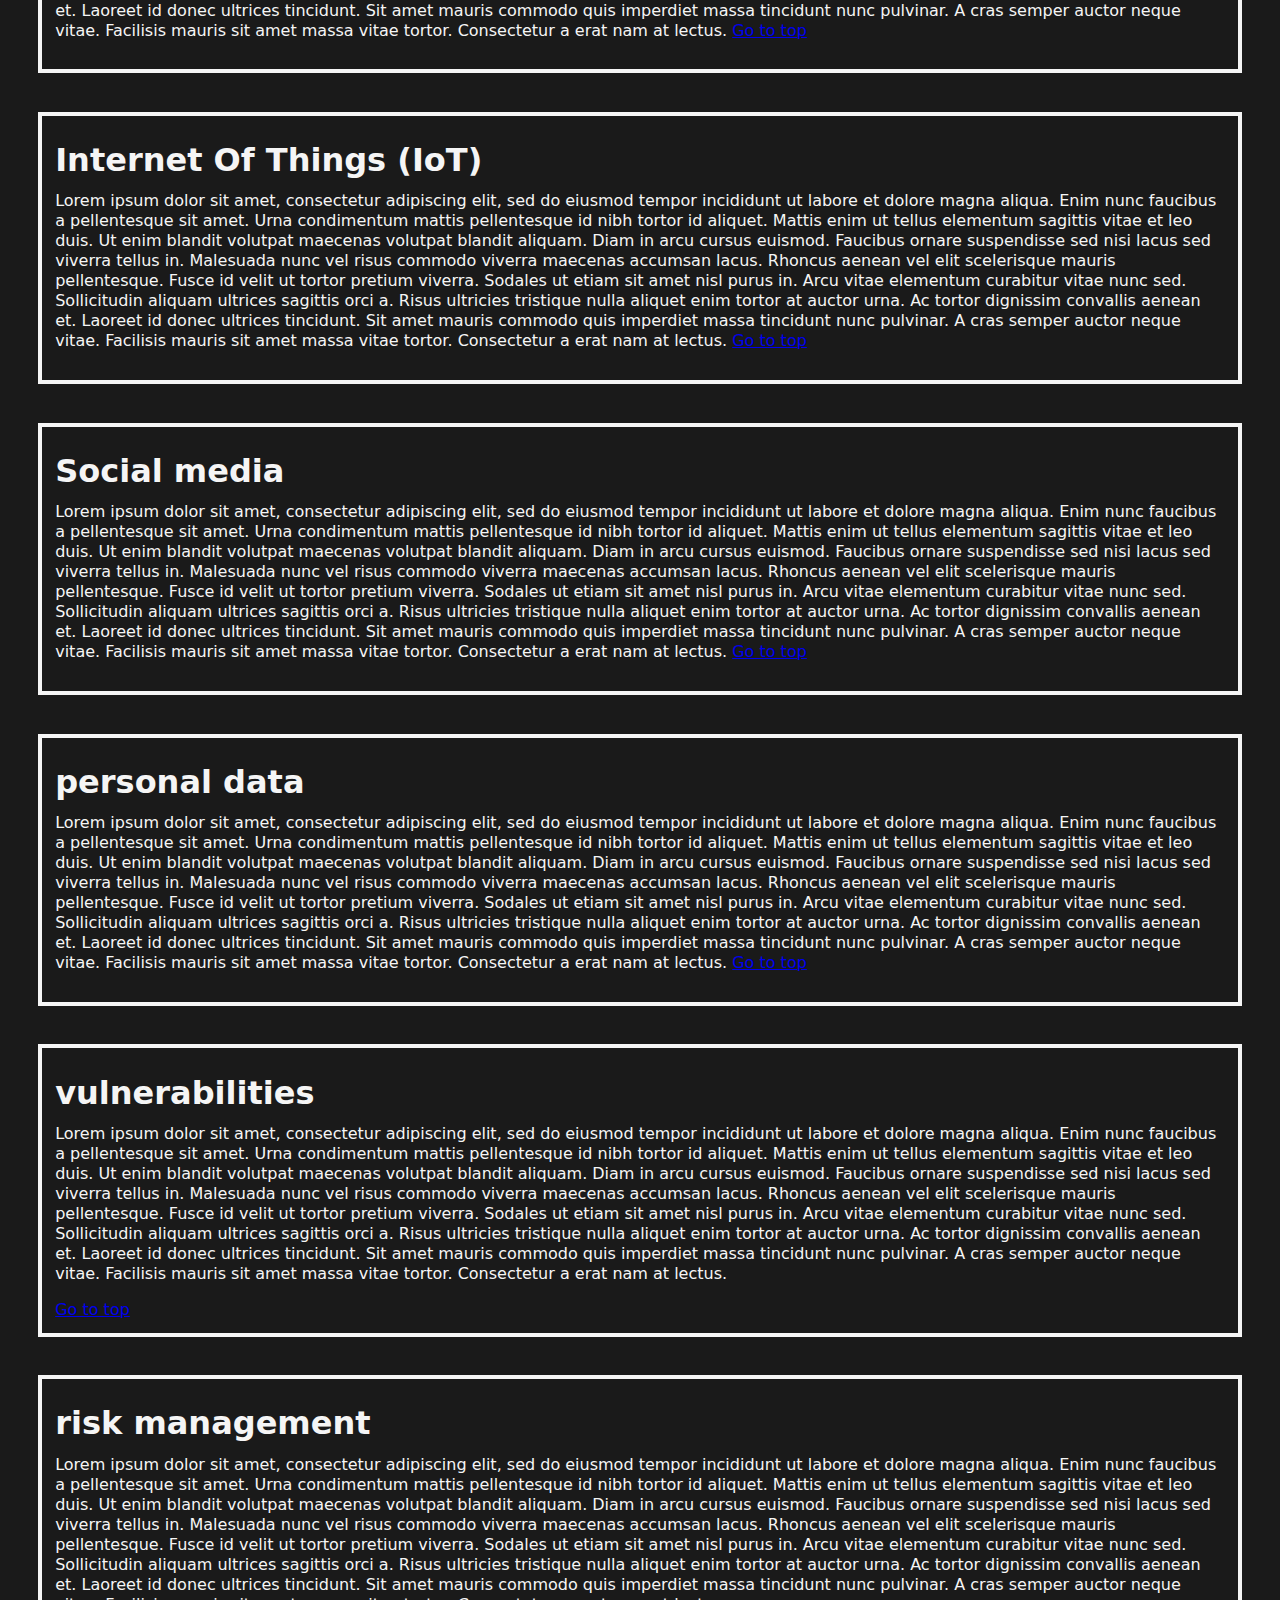
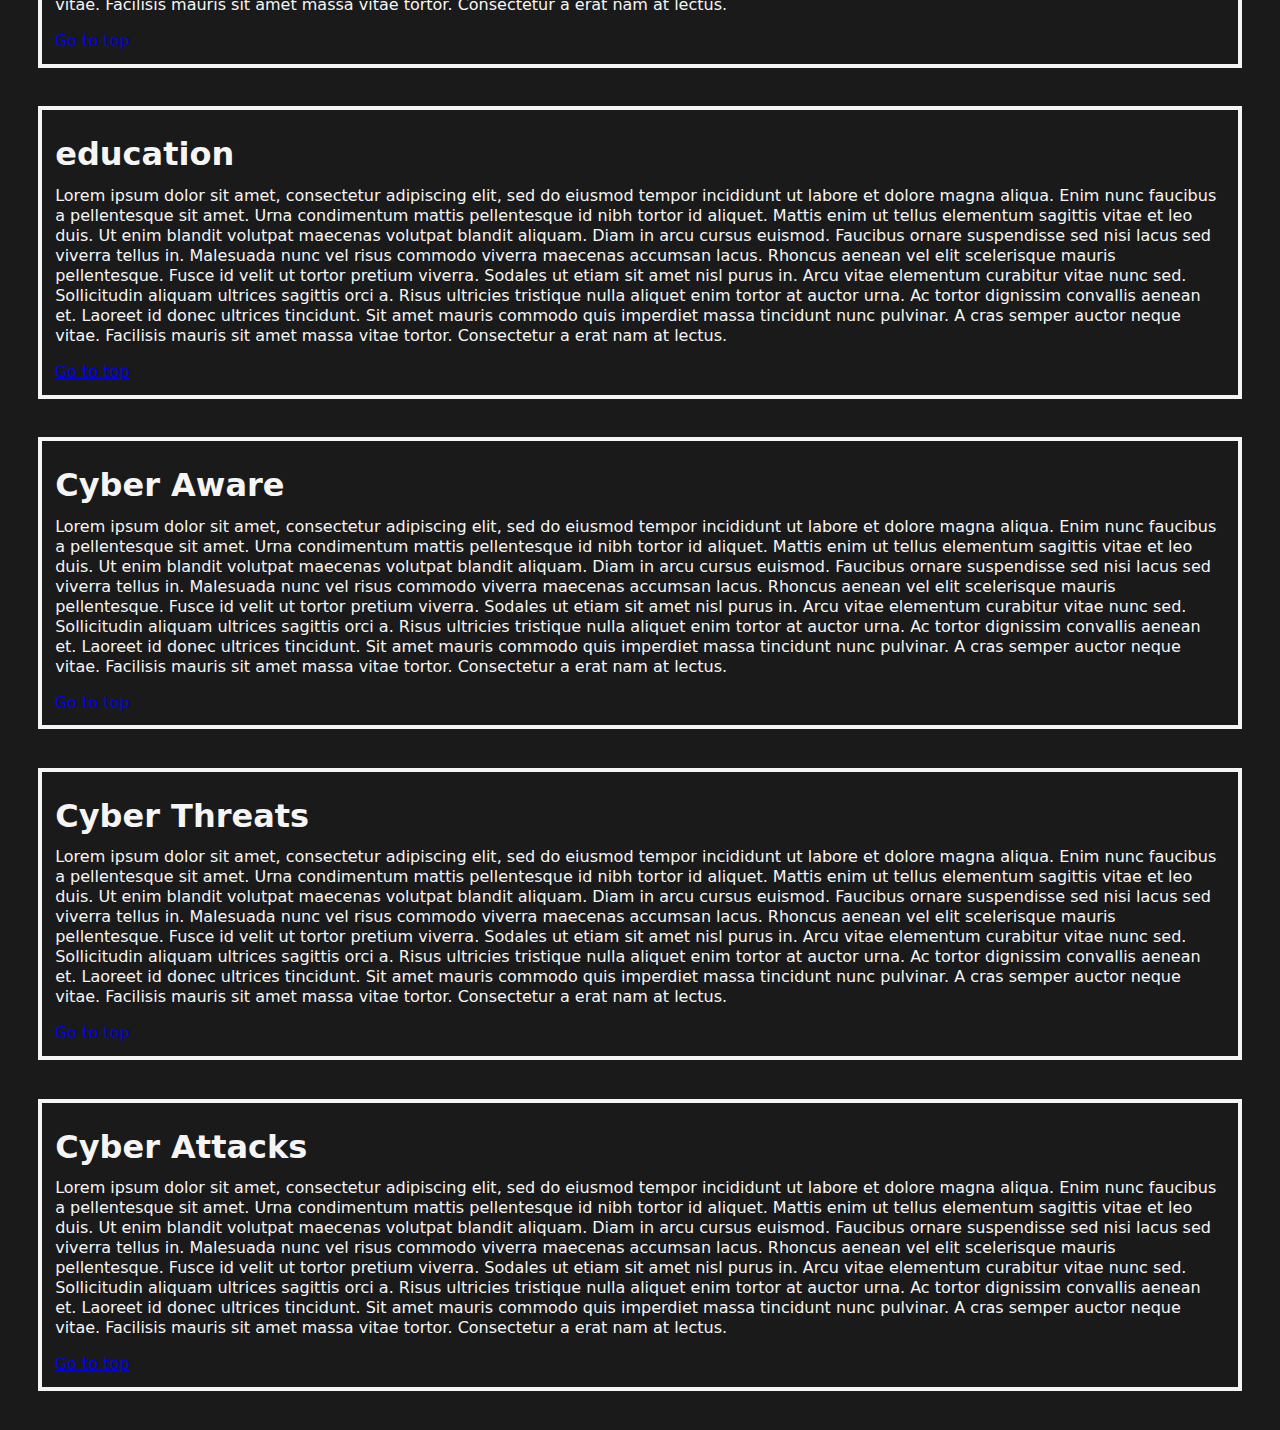
==== commit 01124fc6: "article links" ====
--- a/index.html
+++ b/index.html
@@ -1,23 +1,36 @@
 <!DOCTYPE html>
+<head>
+    <meta charset="utf-8" />
+    <meta name="viewport" content="width-device-width, initial-scale-1" />
+    <meta http-equiv="X-UA-Compatible" content="IE=7">
+    <title>cyber security for kids</title>
+    <link href="/CSS/normalize.min.css" rel="stylesheet">
+    <link href="/CSS/styles.css" rel="stylesheet">
+</head>
 <html lang="en-gb">
-    <head>
-        <meta charset="utf-8" />
-        <meta name="viewport" content="width-device-width, initial-scale-1" />
-        <meta http-equiv="X-UA-Compatible" content="IE=7">
-        <title>Cybersecurity for kids</title>
-        <link href="/CSS/normalize.min.css" rel="stylesheet">
-        <link href="/CSS/styles.css" rel="stylesheet">
-    </head>
     <body>
         <a id="top"></a>
-        <div id="wrapper">
+        <div id="#wrapper">
             <header class="banner banner-fluid">
                 <h1>Computing Industries</h1>
-                <h2>Cybersecurity for Dummies</h2>
+                <h2>Cyber Security for Dummies</h2>
             </header>
+            <div id="top"></div>
             <nav class="menu">
                 <ol>
-                    <li class="lnk-txt"><a href="art-1"></a></li>
+                    <li class="lnk-txt"><a href="#art-1">passwords</a></li>
+                    <li class="lnk-txt"><a href="#art-2">Authentication</a></li>
+                    <li class="lnk-txt"><a href="#art-3">Asset Management</a></li>
+                    <li class="lnk-txt"><a href="#art-4">The Cloud/Cloud Management</a></li>
+                    <li class="lnk-txt"><a href="#art-5">Internet Of Things (IoT)</a></li>
+                    <li class="lnk-txt"><a href="#art-6">Social Media</a></li>
+                    <li class="lnk-txt"><a href="#art-7">Personal Data</a></li>
+                    <li class="lnk-txt"><a href="#art-8">Vulnerabilities</a></li>
+                    <li class="lnk-txt"><a href="#art-9">Risk Management</a></li>
+                    <li class="lnk-txt"><a href="#art-10">Education</a></li>
+                    <li class="lnk-txt"><a href="#art-11">Cyber Aware</a></li>
+                    <li class="lnk-txt"><a href="#art-12">Cyber Threats</a></li>
+                    <li class="lnk-txt"><a href="#art-13">Cyber Attacks</a></li>
                 </ol>
             </nav>
             <main>
@@ -36,6 +49,7 @@
                         ultrices tincidunt. Sit amet mauris commodo quis imperdiet massa tincidunt nunc pulvinar. A cras
                         semper auctor neque vitae. Facilisis mauris sit amet massa vitae tortor. Consectetur a erat nam at
                         lectus.
+                        <a class="go-top" href="#top">Go to top</a>
                     </p>
                 </article>
                 <article id="art-2">
@@ -53,6 +67,7 @@
                         ultrices tincidunt. Sit amet mauris commodo quis imperdiet massa tincidunt nunc pulvinar. A cras
                         semper auctor neque vitae. Facilisis mauris sit amet massa vitae tortor. Consectetur a erat nam at
                         lectus.
+                        <a class="go-top" href="#top">Go to top</a>
                     </p>
                 </article>
                 <article id="art-3">
@@ -70,6 +85,7 @@
                         ultrices tincidunt. Sit amet mauris commodo quis imperdiet massa tincidunt nunc pulvinar. A cras
                         semper auctor neque vitae. Facilisis mauris sit amet massa vitae tortor. Consectetur a erat nam at
                         lectus.
+                        <a class="go-top" href="#top">Go to top</a>
                     </p>
                 </article>
                 <article id="art-4">
@@ -87,6 +103,7 @@
                         ultrices tincidunt. Sit amet mauris commodo quis imperdiet massa tincidunt nunc pulvinar. A cras
                         semper auctor neque vitae. Facilisis mauris sit amet massa vitae tortor. Consectetur a erat nam at
                         lectus.
+                        <a class="go-top" href="#top">Go to top</a>
                     </p>
                 </article>
                 <article id="art-5">
@@ -104,9 +121,10 @@
                         ultrices tincidunt. Sit amet mauris commodo quis imperdiet massa tincidunt nunc pulvinar. A cras
                         semper auctor neque vitae. Facilisis mauris sit amet massa vitae tortor. Consectetur a erat nam at
                         lectus.
-                    </p>
-                </article>
-                <article>
+                        <a class="go-top" href="#top">Go to top</a>
+                    </p>
+                </article>
+                <article id="art-6">
                     <h1>Social media</h1>
                     <p>
                         Lorem ipsum dolor sit amet, consectetur adipiscing elit, sed do eiusmod tempor incididunt ut labore
@@ -121,9 +139,10 @@
                         ultrices tincidunt. Sit amet mauris commodo quis imperdiet massa tincidunt nunc pulvinar. A cras
                         semper auctor neque vitae. Facilisis mauris sit amet massa vitae tortor. Consectetur a erat nam at
                         lectus.
-                    </p>
-                </article>
-                <article>
+                        <a class="go-top" href="#top">Go to top</a>
+                    </p>
+                </article>
+                <article id="art-7">
                     <h1>personal data</h1>
                     <p>
                         Lorem ipsum dolor sit amet, consectetur adipiscing elit, sed do eiusmod tempor incididunt ut labore
@@ -138,9 +157,10 @@
                         ultrices tincidunt. Sit amet mauris commodo quis imperdiet massa tincidunt nunc pulvinar. A cras
                         semper auctor neque vitae. Facilisis mauris sit amet massa vitae tortor. Consectetur a erat nam at
                         lectus.
-                    </p>
-                </article>
-                <article>
+                        <a class="go-top" href="#top">Go to top</a>
+                    </p>
+                </article>
+                <article id="art-8">
                     <h1>vulnerabilities</h1>
                     <p>
                         Lorem ipsum dolor sit amet, consectetur adipiscing elit, sed do eiusmod tempor incididunt ut labore
@@ -156,8 +176,9 @@
                         semper auctor neque vitae. Facilisis mauris sit amet massa vitae tortor. Consectetur a erat nam at
                         lectus.
                     </p>
-                </article>
-                <article>
+                    <a class="go-top" href="#top">Go to top</a>
+                </article>
+                <article id="art-9">
                     <h1>risk management</h1>
                     <p>
                         Lorem ipsum dolor sit amet, consectetur adipiscing elit, sed do eiusmod tempor incididunt ut labore
@@ -173,8 +194,9 @@
                         semper auctor neque vitae. Facilisis mauris sit amet massa vitae tortor. Consectetur a erat nam at
                         lectus.
                     </p>
-                </article>
-                <article>
+                    <a class="go-top" href="#top">Go to top</a>
+                </article>
+                <article id="art-10">
                     <h1>education</h1>
                     <p>
                         Lorem ipsum dolor sit amet, consectetur adipiscing elit, sed do eiusmod tempor incididunt ut labore
@@ -190,8 +212,9 @@
                         semper auctor neque vitae. Facilisis mauris sit amet massa vitae tortor. Consectetur a erat nam at
                         lectus.
                     </p>
-                </article>
-                <article>
+                    <a class="go-top" href="#top">Go to top</a>
+                </article>
+                <article id="art-11">
                     <h1>Cyber Aware</h1>
                     <p>
                         Lorem ipsum dolor sit amet, consectetur adipiscing elit, sed do eiusmod tempor incididunt ut labore
@@ -207,8 +230,9 @@
                         semper auctor neque vitae. Facilisis mauris sit amet massa vitae tortor. Consectetur a erat nam at
                         lectus.
                     </p>
-                </article>
-                <article>
+                    <a class="go-top" href="#top">Go to top</a>
+                </article>
+                <article id="art-12">
                     <h1>Cyber Threats</h1>
                     <p>
                         Lorem ipsum dolor sit amet, consectetur adipiscing elit, sed do eiusmod tempor incididunt ut labore
@@ -224,8 +248,9 @@
                         semper auctor neque vitae. Facilisis mauris sit amet massa vitae tortor. Consectetur a erat nam at
                         lectus.
                     </p>
-                </article>
-                <article>
+                    <a class="go-top" href="#top">Go to top</a>
+                </article>
+                <article id="art-13">
                     <h1>Cyber Attacks</h1>
                     <p>
                         Lorem ipsum dolor sit amet, consectetur adipiscing elit, sed do eiusmod tempor incididunt ut labore
@@ -241,6 +266,7 @@
                         semper auctor neque vitae. Facilisis mauris sit amet massa vitae tortor. Consectetur a erat nam at
                         lectus.
                     </p>
+                    <a href="#top">Go to top</a>
                 </article>
             </main>
         </div>
--- a/CSS/styles.css
+++ b/CSS/styles.css
@@ -33,16 +33,16 @@
     border: solid 4px whitesmoke;
 }
 
-article > h1 {
-    text-align: center;
-}
-
-article > h1::after {
-    content: ":";
-}
-
 #wrapper {
     max-width: 1000px;
     margin: 0 auto;
     padding: 0 20px;
+}
+
+.lnk-txt > a {
+    color: whitesmoke;
+}
+
+.lnk-txt > a:hover {
+    text-shadow: white 0 0 10px;
 }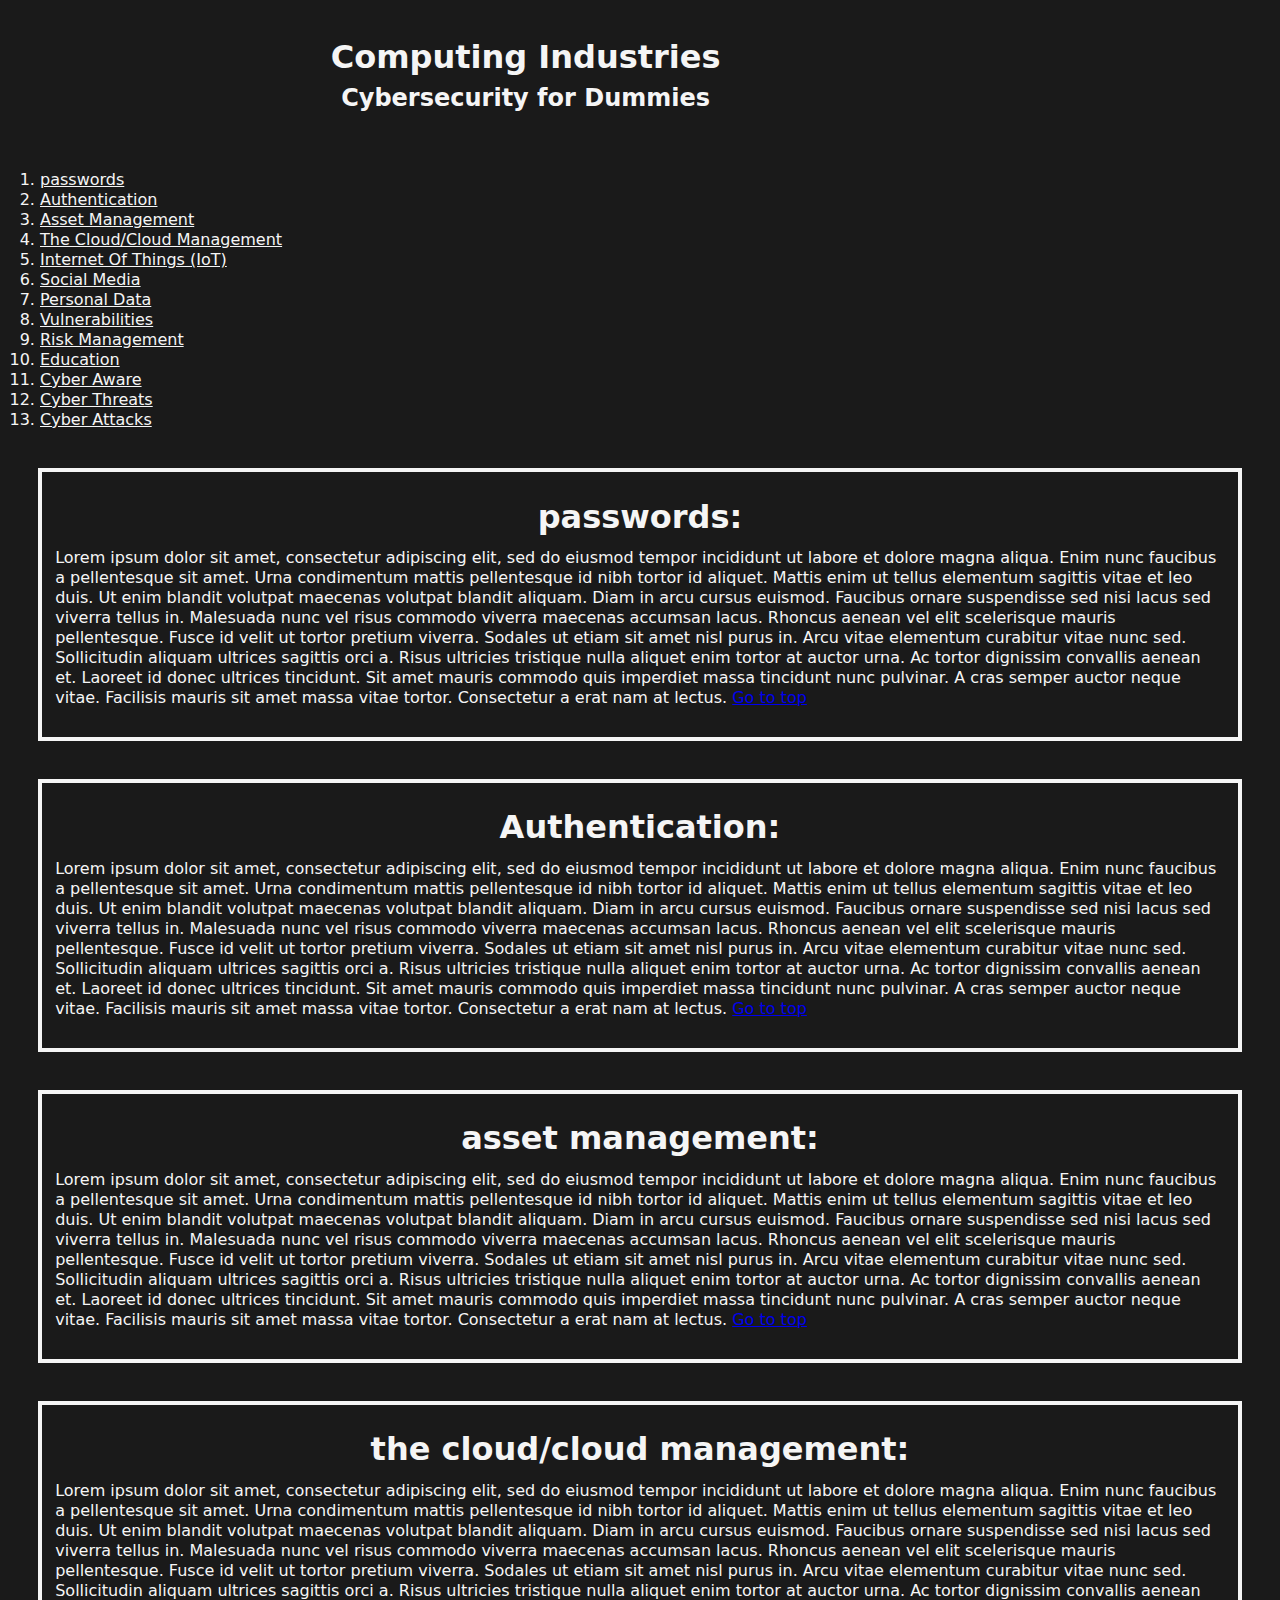
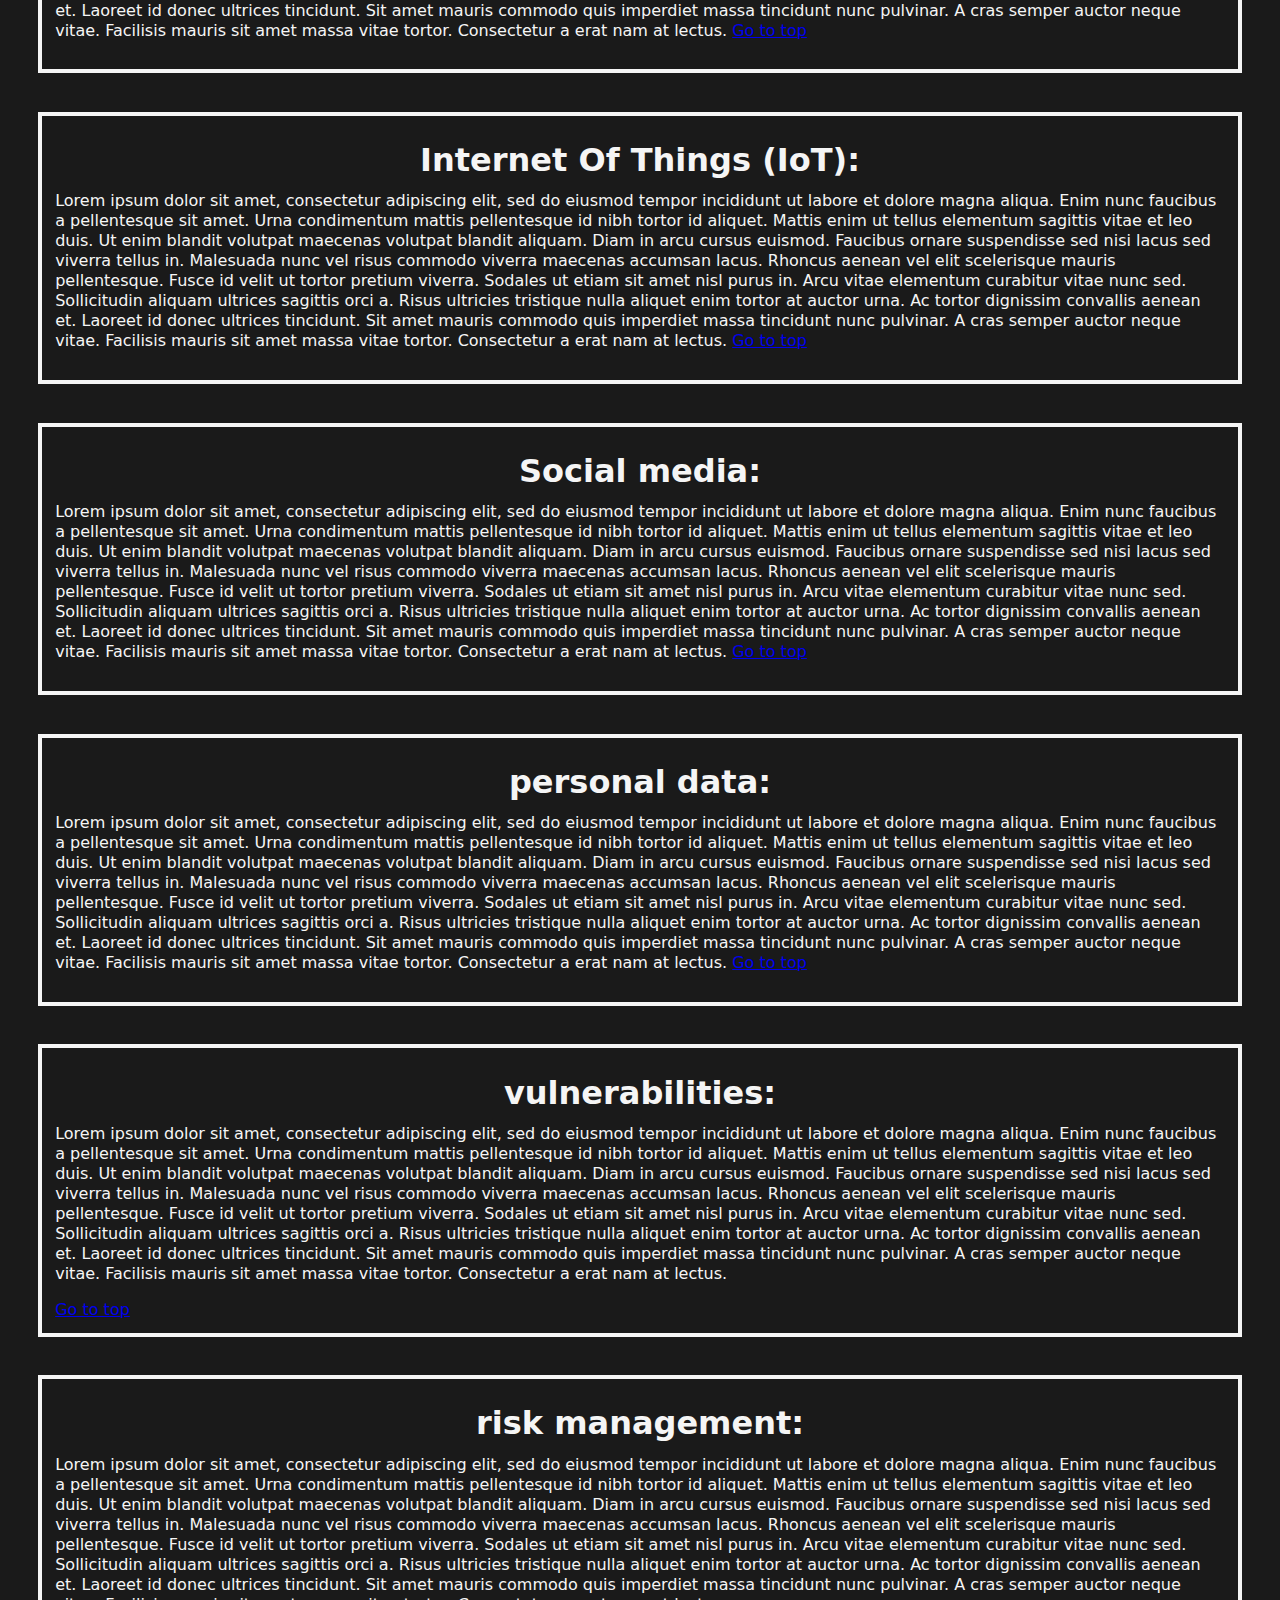
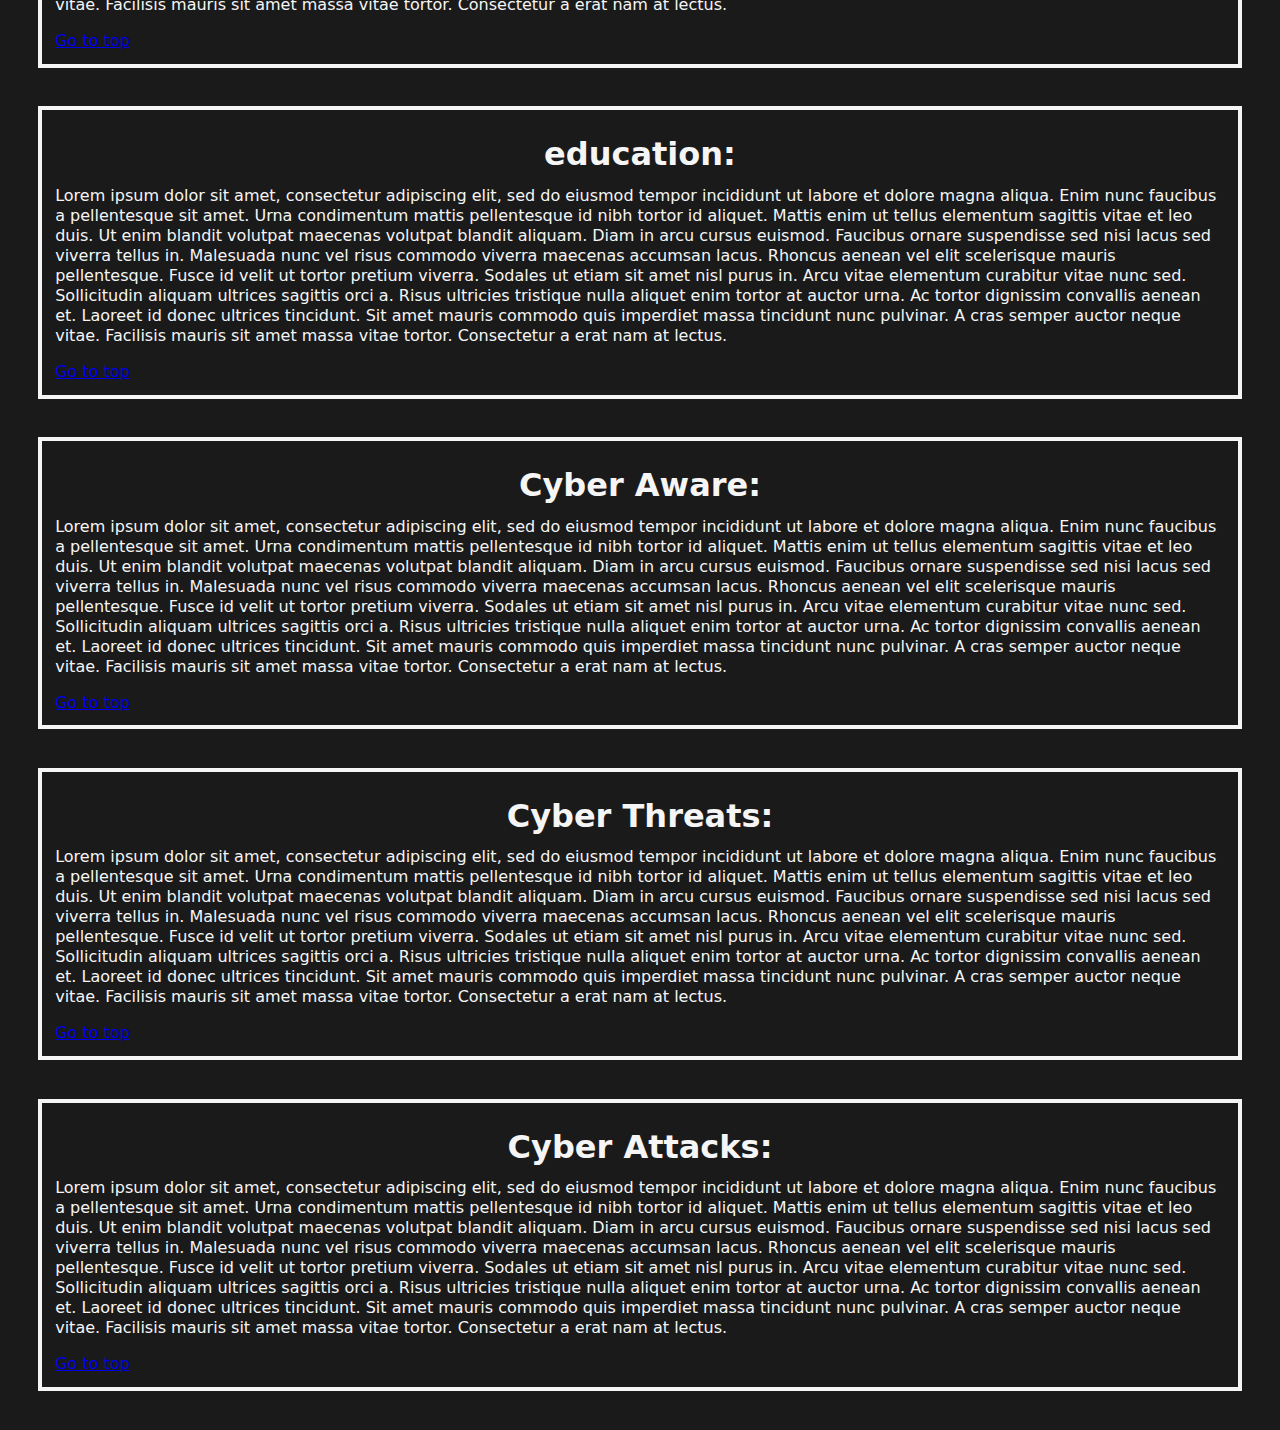
==== commit 8c0017aa: "Merge branch 'master' of https://github.com/emberalive/cyber-web" ====
--- a/index.html
+++ b/index.html
@@ -1,19 +1,19 @@
 <!DOCTYPE html>
-<head>
-    <meta charset="utf-8" />
-    <meta name="viewport" content="width-device-width, initial-scale-1" />
-    <meta http-equiv="X-UA-Compatible" content="IE=7">
-    <title>cyber security for kids</title>
-    <link href="/CSS/normalize.min.css" rel="stylesheet">
-    <link href="/CSS/styles.css" rel="stylesheet">
-</head>
 <html lang="en-gb">
+    <head>
+        <meta charset="utf-8" />
+        <meta name="viewport" content="width-device-width, initial-scale-1" />
+        <meta http-equiv="X-UA-Compatible" content="IE=7">
+        <title>Cybersecurity for kids</title>
+        <link href="/CSS/normalize.min.css" rel="stylesheet">
+        <link href="/CSS/styles.css" rel="stylesheet">
+    </head>
     <body>
         <a id="top"></a>
         <div id="#wrapper">
             <header class="banner banner-fluid">
                 <h1>Computing Industries</h1>
-                <h2>Cyber Security for Dummies</h2>
+                <h2>Cybersecurity for Dummies</h2>
             </header>
             <div id="top"></div>
             <nav class="menu">
--- a/CSS/styles.css
+++ b/CSS/styles.css
@@ -33,6 +33,14 @@
     border: solid 4px whitesmoke;
 }
 
+article > h1 {
+    text-align: center;
+}
+
+article > h1::after {
+    content: ":";
+}
+
 #wrapper {
     max-width: 1000px;
     margin: 0 auto;
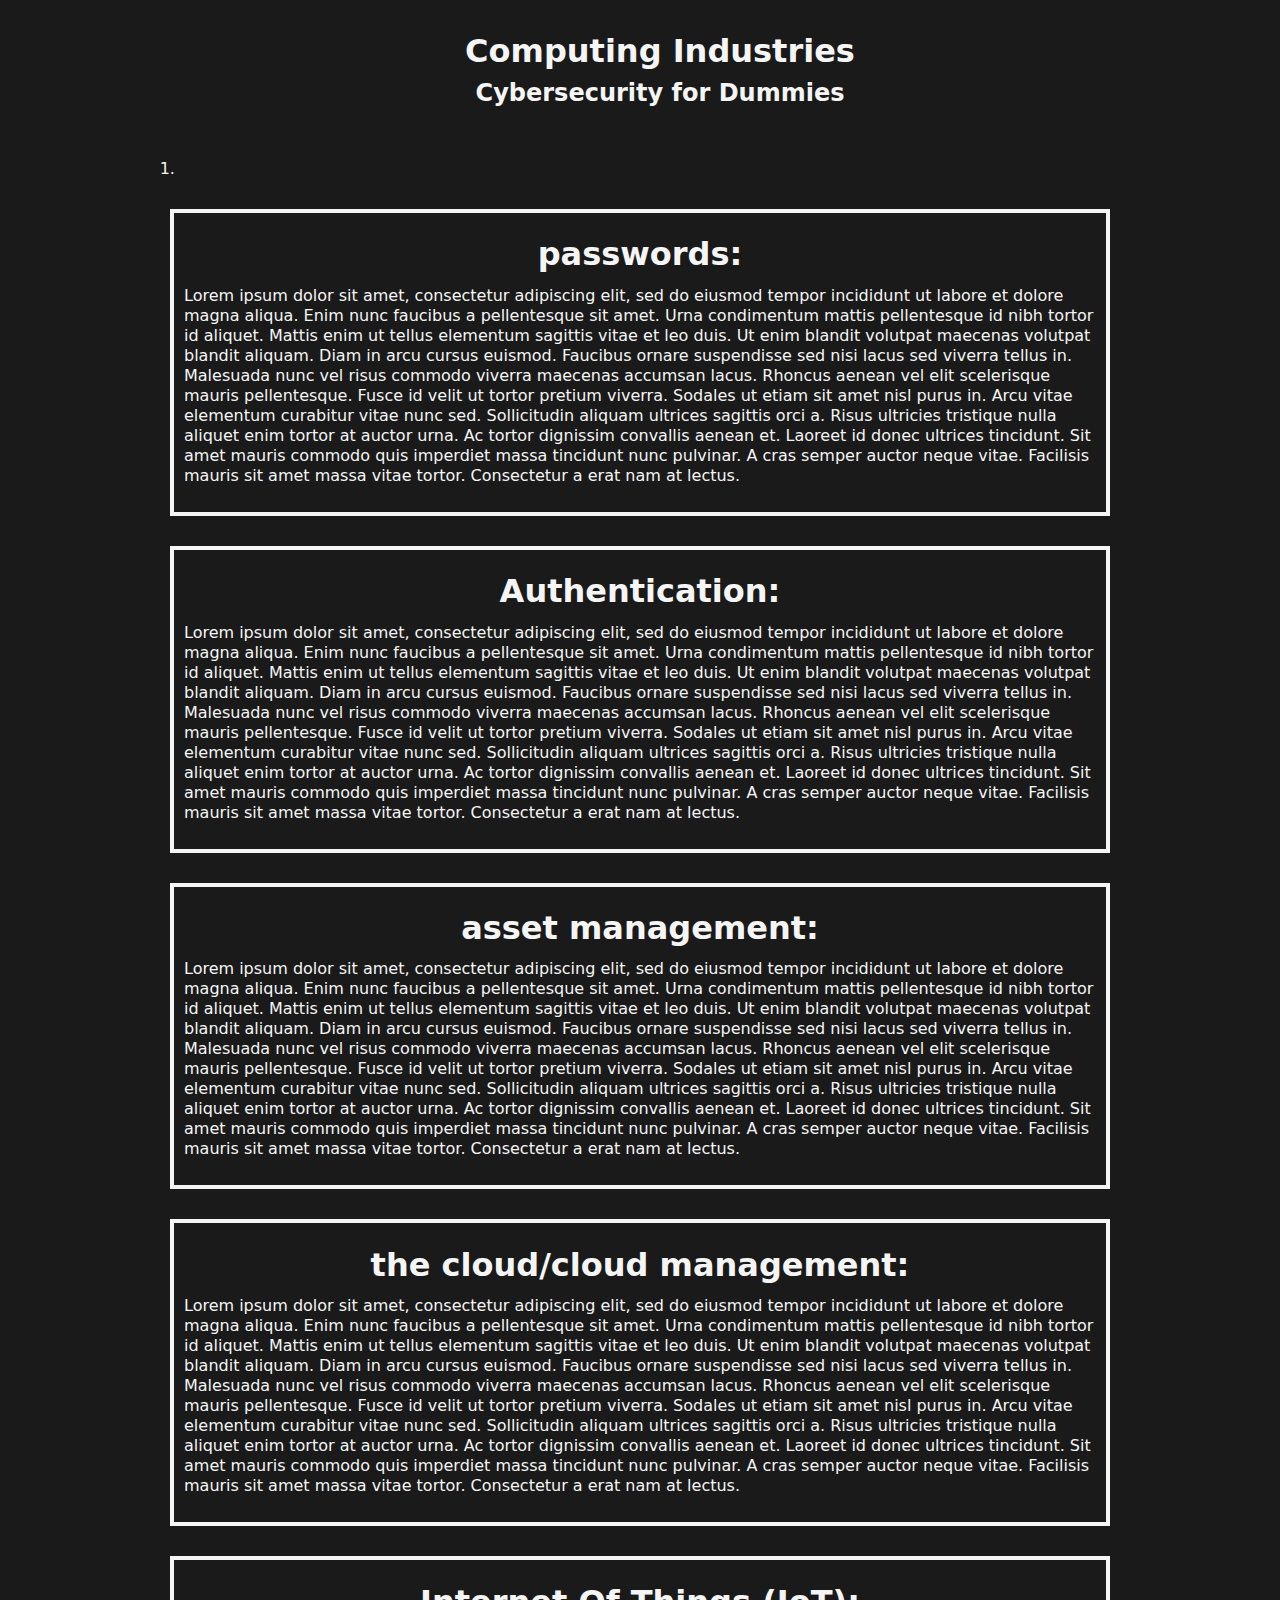
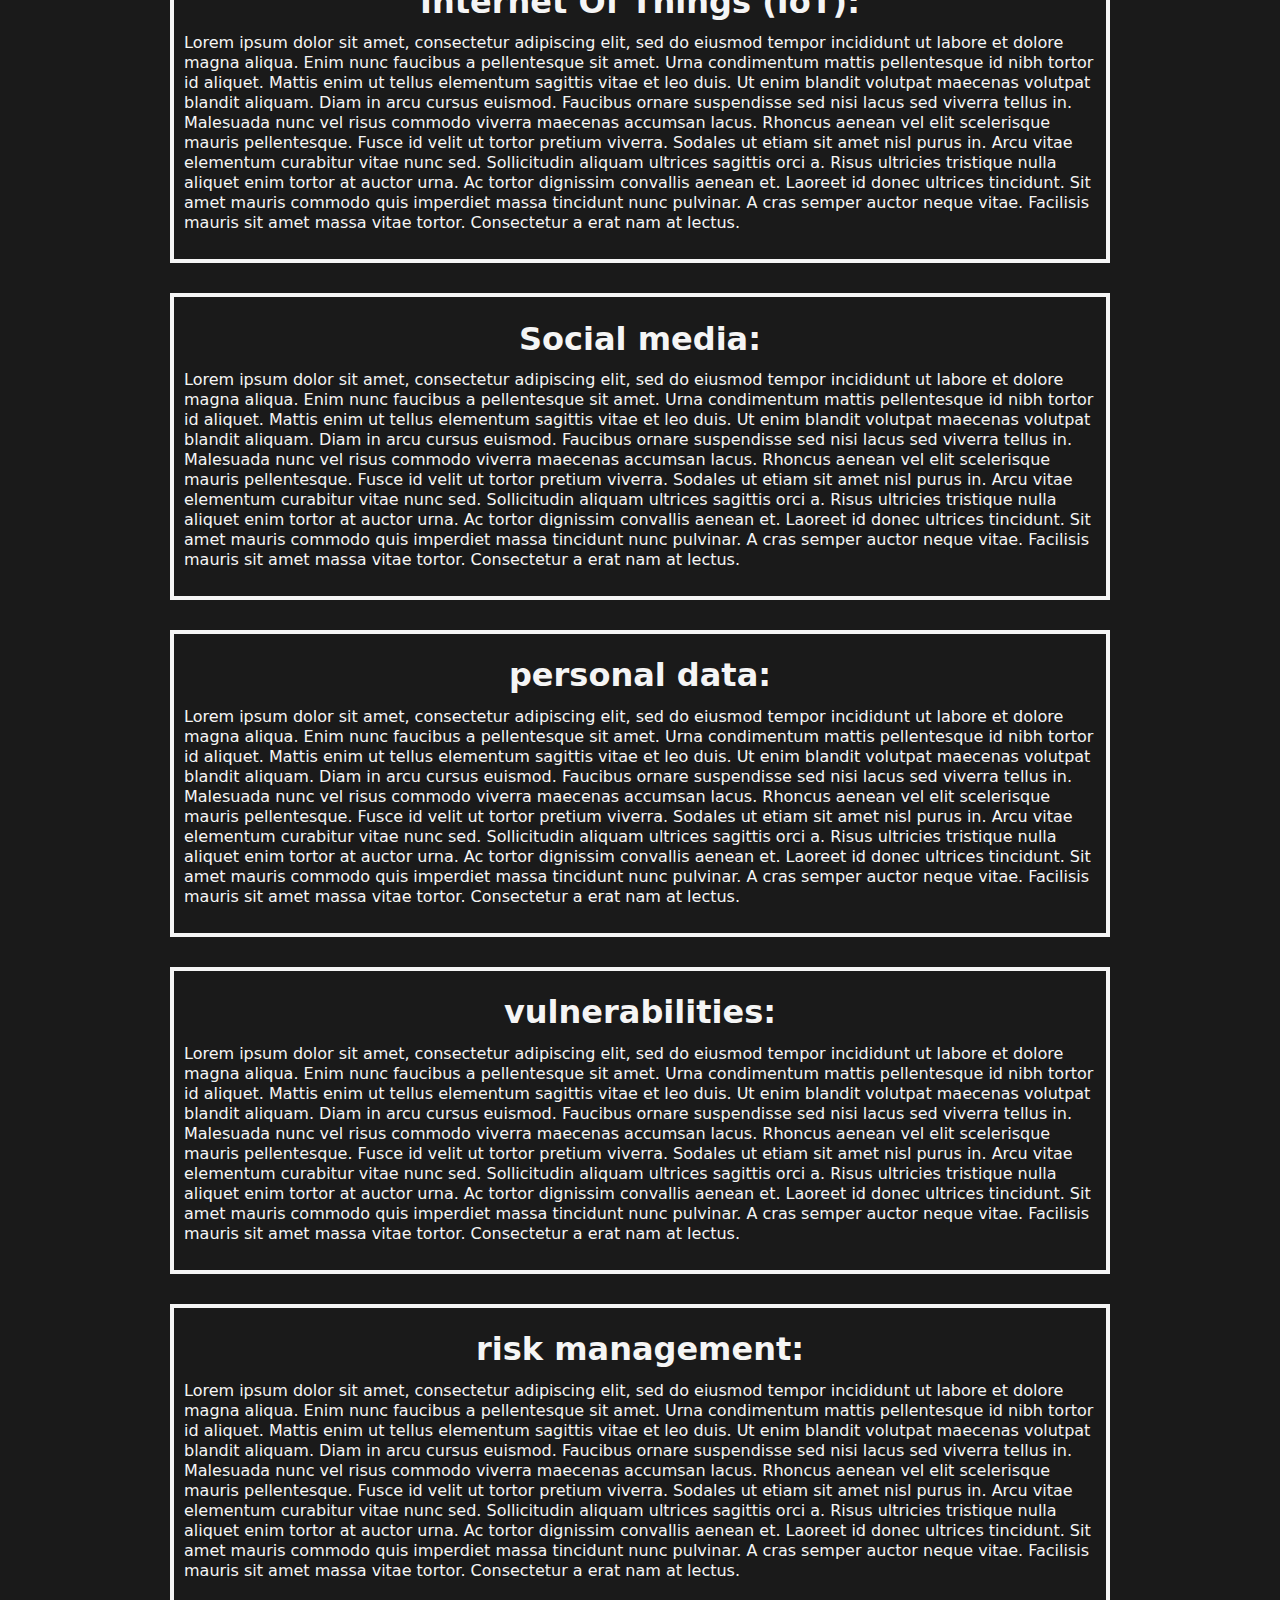
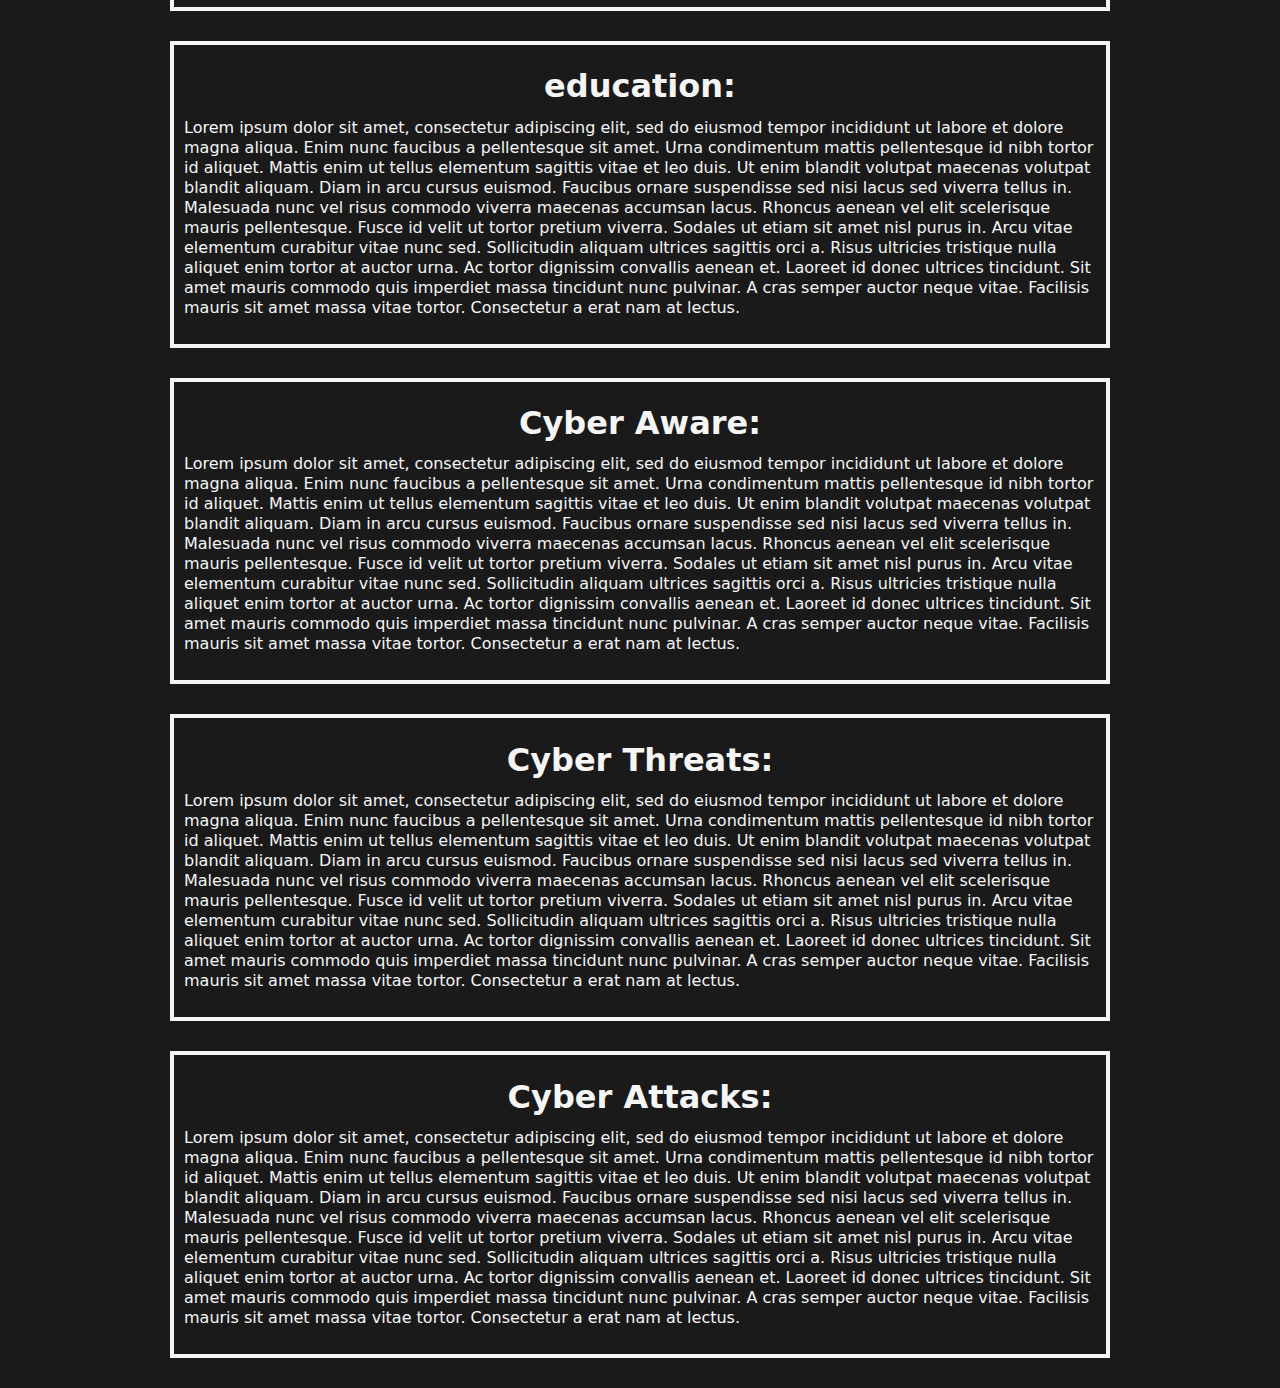
==== commit ab846f93: "add favicon" ====
--- a/index.html
+++ b/index.html
@@ -5,32 +5,20 @@
         <meta name="viewport" content="width-device-width, initial-scale-1" />
         <meta http-equiv="X-UA-Compatible" content="IE=7">
         <title>Cybersecurity for kids</title>
-        <link href="/CSS/normalize.min.css" rel="stylesheet">
-        <link href="/CSS/styles.css" rel="stylesheet">
+        <link href="/css/normalize.min.css" rel="stylesheet">
+        <link href="/css/styles.css" rel="stylesheet">
+        <link rel="shortcut icon" href="/static/cow.png" type="image/x-icon">
     </head>
     <body>
         <a id="top"></a>
-        <div id="#wrapper">
+        <div id="wrapper">
             <header class="banner banner-fluid">
                 <h1>Computing Industries</h1>
                 <h2>Cybersecurity for Dummies</h2>
             </header>
-            <div id="top"></div>
             <nav class="menu">
                 <ol>
-                    <li class="lnk-txt"><a href="#art-1">passwords</a></li>
-                    <li class="lnk-txt"><a href="#art-2">Authentication</a></li>
-                    <li class="lnk-txt"><a href="#art-3">Asset Management</a></li>
-                    <li class="lnk-txt"><a href="#art-4">The Cloud/Cloud Management</a></li>
-                    <li class="lnk-txt"><a href="#art-5">Internet Of Things (IoT)</a></li>
-                    <li class="lnk-txt"><a href="#art-6">Social Media</a></li>
-                    <li class="lnk-txt"><a href="#art-7">Personal Data</a></li>
-                    <li class="lnk-txt"><a href="#art-8">Vulnerabilities</a></li>
-                    <li class="lnk-txt"><a href="#art-9">Risk Management</a></li>
-                    <li class="lnk-txt"><a href="#art-10">Education</a></li>
-                    <li class="lnk-txt"><a href="#art-11">Cyber Aware</a></li>
-                    <li class="lnk-txt"><a href="#art-12">Cyber Threats</a></li>
-                    <li class="lnk-txt"><a href="#art-13">Cyber Attacks</a></li>
+                    <li class="lnk-txt"><a href="art-1"></a></li>
                 </ol>
             </nav>
             <main>
@@ -49,7 +37,6 @@
                         ultrices tincidunt. Sit amet mauris commodo quis imperdiet massa tincidunt nunc pulvinar. A cras
                         semper auctor neque vitae. Facilisis mauris sit amet massa vitae tortor. Consectetur a erat nam at
                         lectus.
-                        <a class="go-top" href="#top">Go to top</a>
                     </p>
                 </article>
                 <article id="art-2">
@@ -67,7 +54,6 @@
                         ultrices tincidunt. Sit amet mauris commodo quis imperdiet massa tincidunt nunc pulvinar. A cras
                         semper auctor neque vitae. Facilisis mauris sit amet massa vitae tortor. Consectetur a erat nam at
                         lectus.
-                        <a class="go-top" href="#top">Go to top</a>
                     </p>
                 </article>
                 <article id="art-3">
@@ -85,7 +71,6 @@
                         ultrices tincidunt. Sit amet mauris commodo quis imperdiet massa tincidunt nunc pulvinar. A cras
                         semper auctor neque vitae. Facilisis mauris sit amet massa vitae tortor. Consectetur a erat nam at
                         lectus.
-                        <a class="go-top" href="#top">Go to top</a>
                     </p>
                 </article>
                 <article id="art-4">
@@ -103,7 +88,6 @@
                         ultrices tincidunt. Sit amet mauris commodo quis imperdiet massa tincidunt nunc pulvinar. A cras
                         semper auctor neque vitae. Facilisis mauris sit amet massa vitae tortor. Consectetur a erat nam at
                         lectus.
-                        <a class="go-top" href="#top">Go to top</a>
                     </p>
                 </article>
                 <article id="art-5">
@@ -121,10 +105,9 @@
                         ultrices tincidunt. Sit amet mauris commodo quis imperdiet massa tincidunt nunc pulvinar. A cras
                         semper auctor neque vitae. Facilisis mauris sit amet massa vitae tortor. Consectetur a erat nam at
                         lectus.
-                        <a class="go-top" href="#top">Go to top</a>
-                    </p>
-                </article>
-                <article id="art-6">
+                    </p>
+                </article>
+                <article>
                     <h1>Social media</h1>
                     <p>
                         Lorem ipsum dolor sit amet, consectetur adipiscing elit, sed do eiusmod tempor incididunt ut labore
@@ -139,10 +122,9 @@
                         ultrices tincidunt. Sit amet mauris commodo quis imperdiet massa tincidunt nunc pulvinar. A cras
                         semper auctor neque vitae. Facilisis mauris sit amet massa vitae tortor. Consectetur a erat nam at
                         lectus.
-                        <a class="go-top" href="#top">Go to top</a>
-                    </p>
-                </article>
-                <article id="art-7">
+                    </p>
+                </article>
+                <article>
                     <h1>personal data</h1>
                     <p>
                         Lorem ipsum dolor sit amet, consectetur adipiscing elit, sed do eiusmod tempor incididunt ut labore
@@ -157,10 +139,9 @@
                         ultrices tincidunt. Sit amet mauris commodo quis imperdiet massa tincidunt nunc pulvinar. A cras
                         semper auctor neque vitae. Facilisis mauris sit amet massa vitae tortor. Consectetur a erat nam at
                         lectus.
-                        <a class="go-top" href="#top">Go to top</a>
-                    </p>
-                </article>
-                <article id="art-8">
+                    </p>
+                </article>
+                <article>
                     <h1>vulnerabilities</h1>
                     <p>
                         Lorem ipsum dolor sit amet, consectetur adipiscing elit, sed do eiusmod tempor incididunt ut labore
@@ -176,9 +157,8 @@
                         semper auctor neque vitae. Facilisis mauris sit amet massa vitae tortor. Consectetur a erat nam at
                         lectus.
                     </p>
-                    <a class="go-top" href="#top">Go to top</a>
-                </article>
-                <article id="art-9">
+                </article>
+                <article>
                     <h1>risk management</h1>
                     <p>
                         Lorem ipsum dolor sit amet, consectetur adipiscing elit, sed do eiusmod tempor incididunt ut labore
@@ -194,9 +174,8 @@
                         semper auctor neque vitae. Facilisis mauris sit amet massa vitae tortor. Consectetur a erat nam at
                         lectus.
                     </p>
-                    <a class="go-top" href="#top">Go to top</a>
-                </article>
-                <article id="art-10">
+                </article>
+                <article>
                     <h1>education</h1>
                     <p>
                         Lorem ipsum dolor sit amet, consectetur adipiscing elit, sed do eiusmod tempor incididunt ut labore
@@ -212,9 +191,8 @@
                         semper auctor neque vitae. Facilisis mauris sit amet massa vitae tortor. Consectetur a erat nam at
                         lectus.
                     </p>
-                    <a class="go-top" href="#top">Go to top</a>
-                </article>
-                <article id="art-11">
+                </article>
+                <article>
                     <h1>Cyber Aware</h1>
                     <p>
                         Lorem ipsum dolor sit amet, consectetur adipiscing elit, sed do eiusmod tempor incididunt ut labore
@@ -230,9 +208,8 @@
                         semper auctor neque vitae. Facilisis mauris sit amet massa vitae tortor. Consectetur a erat nam at
                         lectus.
                     </p>
-                    <a class="go-top" href="#top">Go to top</a>
-                </article>
-                <article id="art-12">
+                </article>
+                <article>
                     <h1>Cyber Threats</h1>
                     <p>
                         Lorem ipsum dolor sit amet, consectetur adipiscing elit, sed do eiusmod tempor incididunt ut labore
@@ -248,9 +225,8 @@
                         semper auctor neque vitae. Facilisis mauris sit amet massa vitae tortor. Consectetur a erat nam at
                         lectus.
                     </p>
-                    <a class="go-top" href="#top">Go to top</a>
-                </article>
-                <article id="art-13">
+                </article>
+                <article>
                     <h1>Cyber Attacks</h1>
                     <p>
                         Lorem ipsum dolor sit amet, consectetur adipiscing elit, sed do eiusmod tempor incididunt ut labore
@@ -266,7 +242,6 @@
                         semper auctor neque vitae. Facilisis mauris sit amet massa vitae tortor. Consectetur a erat nam at
                         lectus.
                     </p>
-                    <a href="#top">Go to top</a>
                 </article>
             </main>
         </div>
--- a/css/styles.css
+++ b/css/styles.css
@@ -0,0 +1,48 @@
+:root {
+    --background: #1a1a1a;
+    --primary: whitesmoke;
+}
+
+body {
+    background-color: var(--background);
+    font-family: "system-ui", sans-serif;
+    line-height: 20px;
+    color: var(--primary);
+}
+
+header {
+    background-color: var(--background);
+}
+
+header.banner {
+    color: whitesmoke;
+    text-align: center;
+    background-size: cover;
+    padding: 2%;
+}
+
+.banner-fluid{
+    width: 100%;
+    max-width: 1000px;
+}
+
+article {
+    padding: 1%;
+    margin: 3%;
+    background-color: var(--background);
+    border: solid 4px whitesmoke;
+}
+
+article > h1 {
+    text-align: center;
+}
+
+article > h1::after {
+    content: ":";
+}
+
+#wrapper {
+    max-width: 1000px;
+    margin: 0 auto;
+    padding: 0 20px;
+}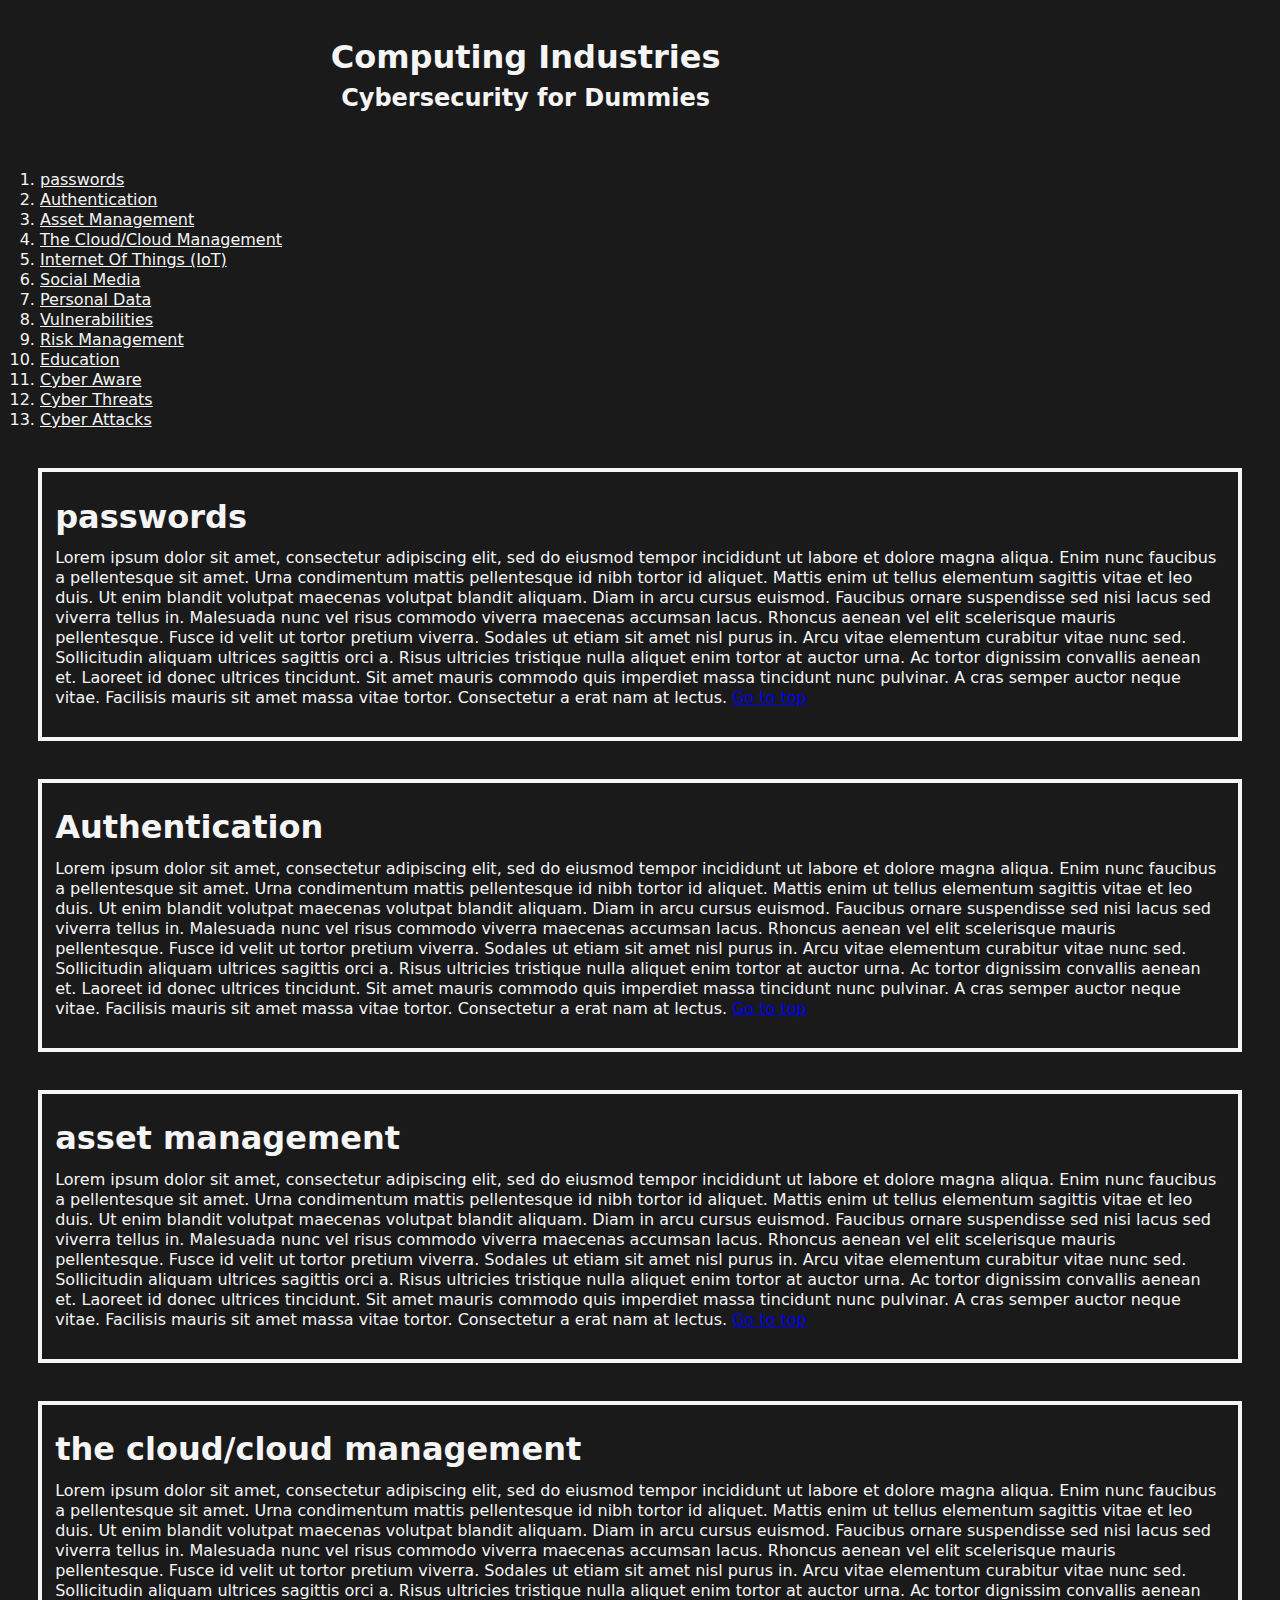
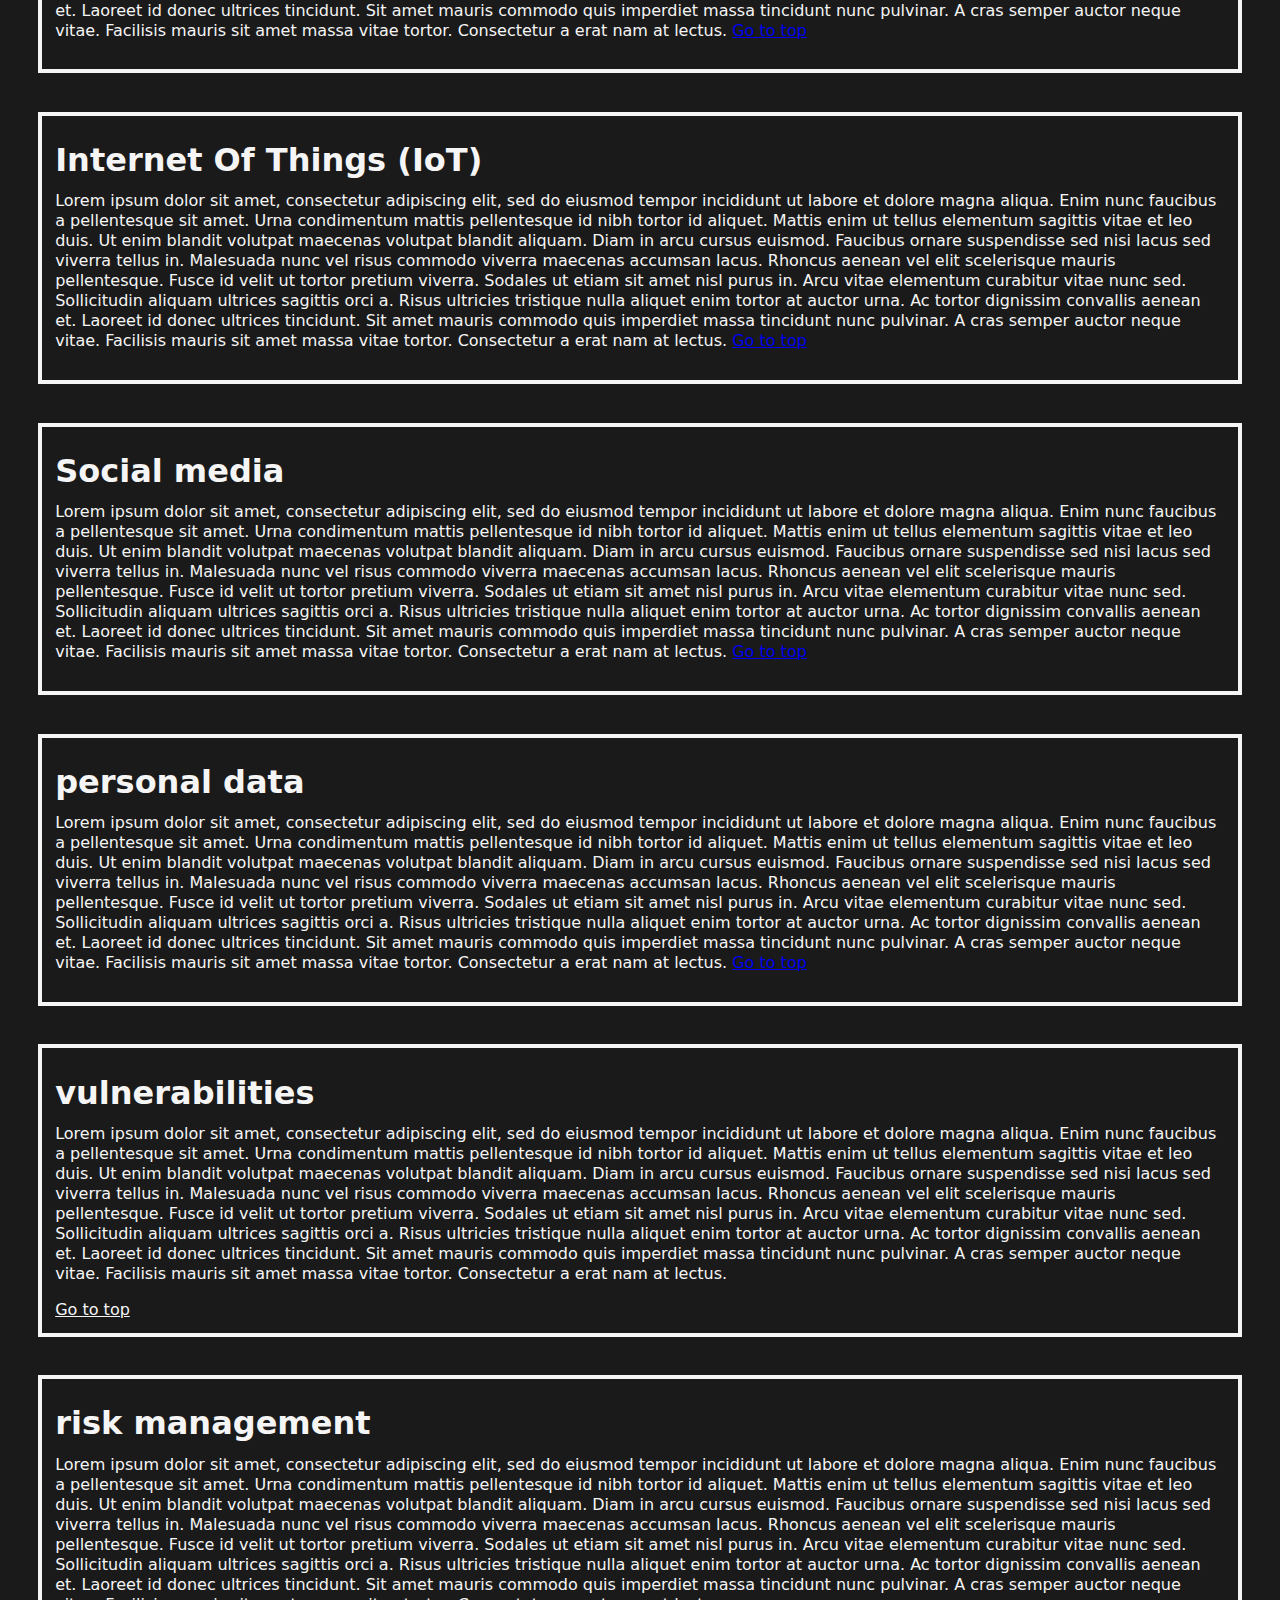
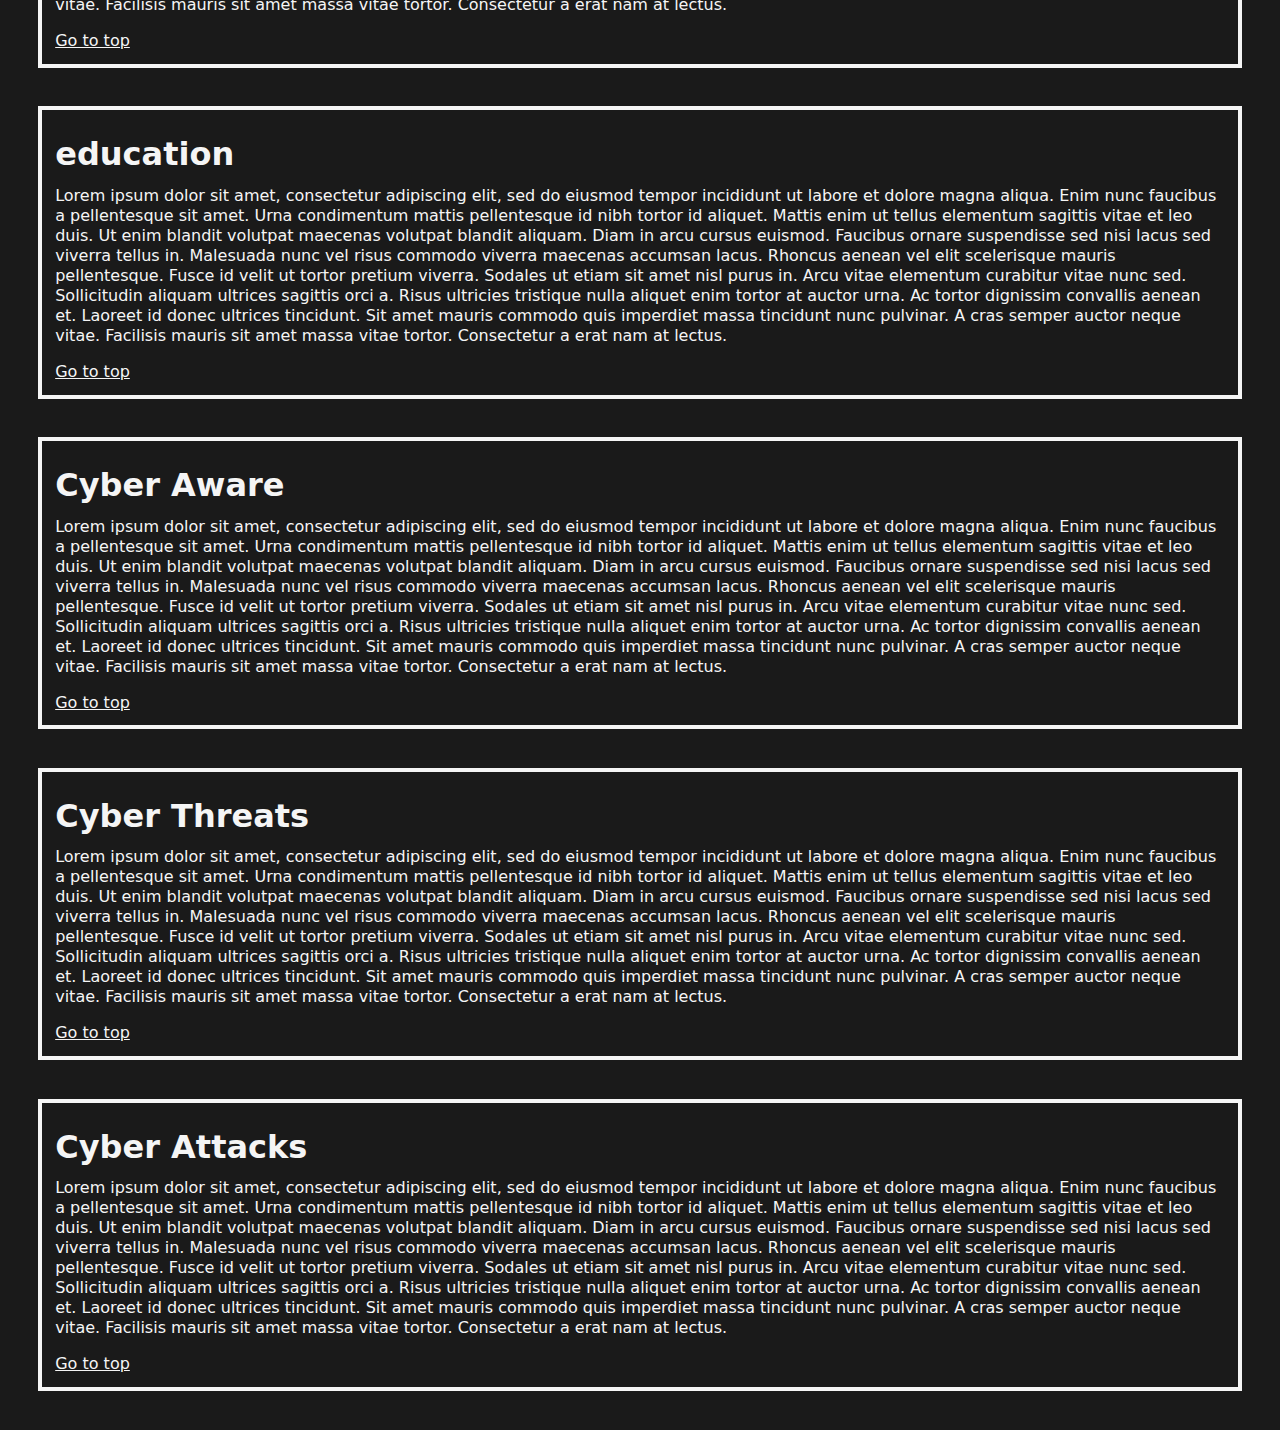
==== commit 8ca7d7b4: "Merge branch 'master' of github.com:Emberalive/cyber-web" ====
--- a/index.html
+++ b/index.html
@@ -11,14 +11,27 @@
     </head>
     <body>
         <a id="top"></a>
-        <div id="wrapper">
+        <div id="#wrapper">
             <header class="banner banner-fluid">
                 <h1>Computing Industries</h1>
                 <h2>Cybersecurity for Dummies</h2>
             </header>
+            <div id="top"></div>
             <nav class="menu">
                 <ol>
-                    <li class="lnk-txt"><a href="art-1"></a></li>
+                    <li class="lnk-txt"><a href="#art-1">passwords</a></li>
+                    <li class="lnk-txt"><a href="#art-2">Authentication</a></li>
+                    <li class="lnk-txt"><a href="#art-3">Asset Management</a></li>
+                    <li class="lnk-txt"><a href="#art-4">The Cloud/Cloud Management</a></li>
+                    <li class="lnk-txt"><a href="#art-5">Internet Of Things (IoT)</a></li>
+                    <li class="lnk-txt"><a href="#art-6">Social Media</a></li>
+                    <li class="lnk-txt"><a href="#art-7">Personal Data</a></li>
+                    <li class="lnk-txt"><a href="#art-8">Vulnerabilities</a></li>
+                    <li class="lnk-txt"><a href="#art-9">Risk Management</a></li>
+                    <li class="lnk-txt"><a href="#art-10">Education</a></li>
+                    <li class="lnk-txt"><a href="#art-11">Cyber Aware</a></li>
+                    <li class="lnk-txt"><a href="#art-12">Cyber Threats</a></li>
+                    <li class="lnk-txt"><a href="#art-13">Cyber Attacks</a></li>
                 </ol>
             </nav>
             <main>
@@ -37,6 +50,7 @@
                         ultrices tincidunt. Sit amet mauris commodo quis imperdiet massa tincidunt nunc pulvinar. A cras
                         semper auctor neque vitae. Facilisis mauris sit amet massa vitae tortor. Consectetur a erat nam at
                         lectus.
+                        <a class="go-top" href="#top">Go to top</a>
                     </p>
                 </article>
                 <article id="art-2">
@@ -54,6 +68,7 @@
                         ultrices tincidunt. Sit amet mauris commodo quis imperdiet massa tincidunt nunc pulvinar. A cras
                         semper auctor neque vitae. Facilisis mauris sit amet massa vitae tortor. Consectetur a erat nam at
                         lectus.
+                        <a class="go-top" href="#top">Go to top</a>
                     </p>
                 </article>
                 <article id="art-3">
@@ -71,6 +86,7 @@
                         ultrices tincidunt. Sit amet mauris commodo quis imperdiet massa tincidunt nunc pulvinar. A cras
                         semper auctor neque vitae. Facilisis mauris sit amet massa vitae tortor. Consectetur a erat nam at
                         lectus.
+                        <a class="go-top" href="#top">Go to top</a>
                     </p>
                 </article>
                 <article id="art-4">
@@ -88,6 +104,7 @@
                         ultrices tincidunt. Sit amet mauris commodo quis imperdiet massa tincidunt nunc pulvinar. A cras
                         semper auctor neque vitae. Facilisis mauris sit amet massa vitae tortor. Consectetur a erat nam at
                         lectus.
+                        <a class="go-top" href="#top">Go to top</a>
                     </p>
                 </article>
                 <article id="art-5">
@@ -105,9 +122,10 @@
                         ultrices tincidunt. Sit amet mauris commodo quis imperdiet massa tincidunt nunc pulvinar. A cras
                         semper auctor neque vitae. Facilisis mauris sit amet massa vitae tortor. Consectetur a erat nam at
                         lectus.
-                    </p>
-                </article>
-                <article>
+                        <a class="go-top" href="#top">Go to top</a>
+                    </p>
+                </article>
+                <article id="art-6">
                     <h1>Social media</h1>
                     <p>
                         Lorem ipsum dolor sit amet, consectetur adipiscing elit, sed do eiusmod tempor incididunt ut labore
@@ -122,9 +140,10 @@
                         ultrices tincidunt. Sit amet mauris commodo quis imperdiet massa tincidunt nunc pulvinar. A cras
                         semper auctor neque vitae. Facilisis mauris sit amet massa vitae tortor. Consectetur a erat nam at
                         lectus.
-                    </p>
-                </article>
-                <article>
+                        <a class="go-top" href="#top">Go to top</a>
+                    </p>
+                </article>
+                <article id="art-7">
                     <h1>personal data</h1>
                     <p>
                         Lorem ipsum dolor sit amet, consectetur adipiscing elit, sed do eiusmod tempor incididunt ut labore
@@ -139,9 +158,10 @@
                         ultrices tincidunt. Sit amet mauris commodo quis imperdiet massa tincidunt nunc pulvinar. A cras
                         semper auctor neque vitae. Facilisis mauris sit amet massa vitae tortor. Consectetur a erat nam at
                         lectus.
-                    </p>
-                </article>
-                <article>
+                        <a class="go-top" href="#top">Go to top</a>
+                    </p>
+                </article>
+                <article id="art-8">
                     <h1>vulnerabilities</h1>
                     <p>
                         Lorem ipsum dolor sit amet, consectetur adipiscing elit, sed do eiusmod tempor incididunt ut labore
@@ -157,8 +177,9 @@
                         semper auctor neque vitae. Facilisis mauris sit amet massa vitae tortor. Consectetur a erat nam at
                         lectus.
                     </p>
-                </article>
-                <article>
+                    <a class="go-top" href="#top">Go to top</a>
+                </article>
+                <article id="art-9">
                     <h1>risk management</h1>
                     <p>
                         Lorem ipsum dolor sit amet, consectetur adipiscing elit, sed do eiusmod tempor incididunt ut labore
@@ -174,8 +195,9 @@
                         semper auctor neque vitae. Facilisis mauris sit amet massa vitae tortor. Consectetur a erat nam at
                         lectus.
                     </p>
-                </article>
-                <article>
+                    <a class="go-top" href="#top">Go to top</a>
+                </article>
+                <article id="art-10">
                     <h1>education</h1>
                     <p>
                         Lorem ipsum dolor sit amet, consectetur adipiscing elit, sed do eiusmod tempor incididunt ut labore
@@ -191,8 +213,9 @@
                         semper auctor neque vitae. Facilisis mauris sit amet massa vitae tortor. Consectetur a erat nam at
                         lectus.
                     </p>
-                </article>
-                <article>
+                    <a class="go-top" href="#top">Go to top</a>
+                </article>
+                <article id="art-11">
                     <h1>Cyber Aware</h1>
                     <p>
                         Lorem ipsum dolor sit amet, consectetur adipiscing elit, sed do eiusmod tempor incididunt ut labore
@@ -208,8 +231,9 @@
                         semper auctor neque vitae. Facilisis mauris sit amet massa vitae tortor. Consectetur a erat nam at
                         lectus.
                     </p>
-                </article>
-                <article>
+                    <a class="go-top" href="#top">Go to top</a>
+                </article>
+                <article id="art-12">
                     <h1>Cyber Threats</h1>
                     <p>
                         Lorem ipsum dolor sit amet, consectetur adipiscing elit, sed do eiusmod tempor incididunt ut labore
@@ -225,8 +249,9 @@
                         semper auctor neque vitae. Facilisis mauris sit amet massa vitae tortor. Consectetur a erat nam at
                         lectus.
                     </p>
-                </article>
-                <article>
+                    <a class="go-top" href="#top">Go to top</a>
+                </article>
+                <article id="art-13">
                     <h1>Cyber Attacks</h1>
                     <p>
                         Lorem ipsum dolor sit amet, consectetur adipiscing elit, sed do eiusmod tempor incididunt ut labore
@@ -242,6 +267,7 @@
                         semper auctor neque vitae. Facilisis mauris sit amet massa vitae tortor. Consectetur a erat nam at
                         lectus.
                     </p>
+                    <a href="#top">Go to top</a>
                 </article>
             </main>
         </div>
--- a/css/styles.css
+++ b/css/styles.css
@@ -33,16 +33,20 @@
     border: solid 4px whitesmoke;
 }
 
-article > h1 {
-    text-align: center;
-}
-
-article > h1::after {
-    content: ":";
-}
-
 #wrapper {
     max-width: 1000px;
     margin: 0 auto;
     padding: 0 20px;
+}
+
+.lnk-txt > a {
+    color: whitesmoke;
+}
+
+.lnk-txt > a:hover {
+    text-shadow: white 0 0 10px;
+}
+
+article > a {
+    color: var(--primary);
 }